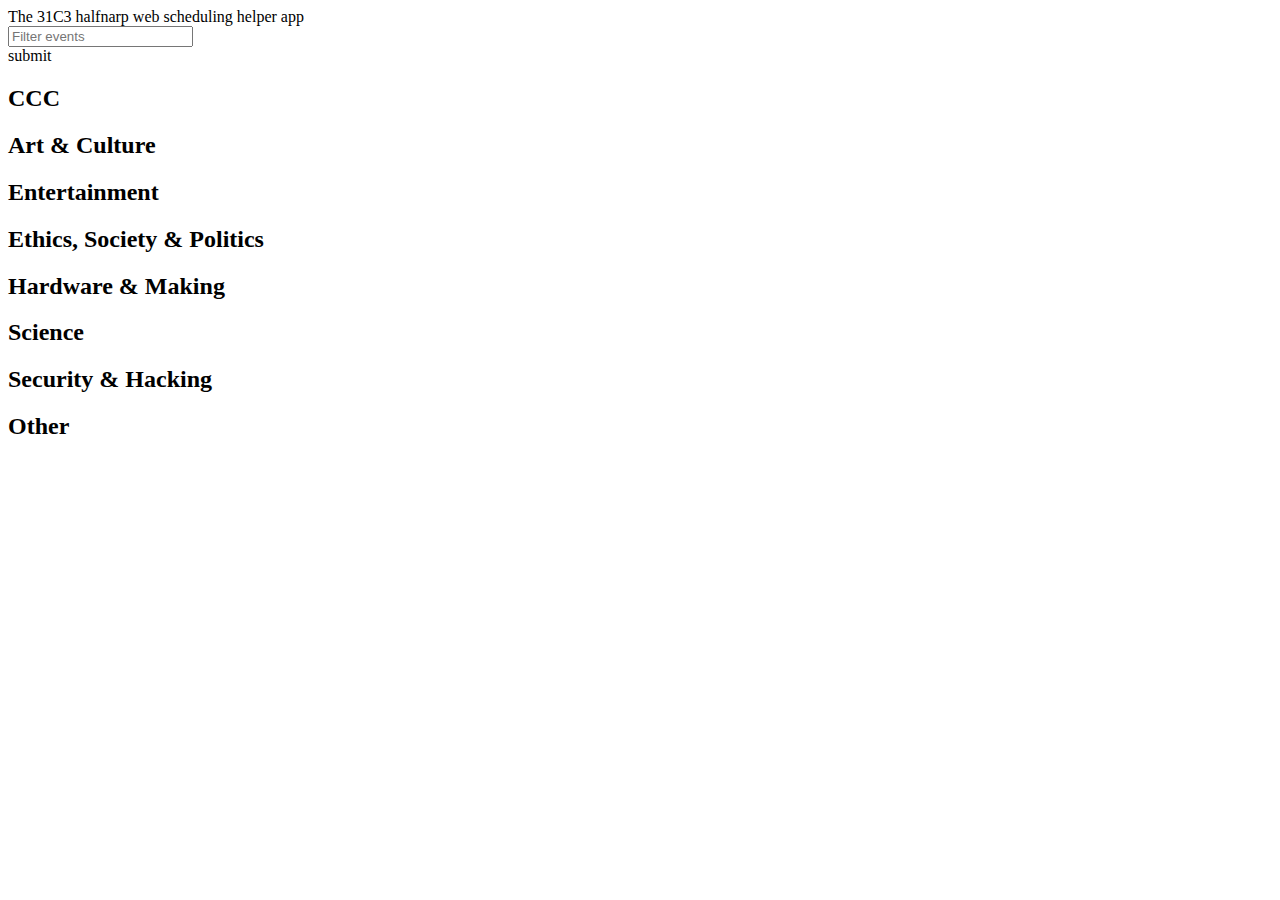
==== frontend/index.html @ 44e031f3 "Add info box to report success." ====
<!doctype html>
<html lang="en">
<head>
  <meta charset="utf-8">
  <title>halfnarp web scheduling helper app</title>
  <link rel="stylesheet" href="style.css">
  <script src="jquery-1.11.1.min.js"></script>
  <script src="halfnarp.js"></script>
  <script>
  $( document ).ready(function() { do_the_halfnarp(); });
  </script>
</head>
<body>
<div style="display:none">
  <div class="event" id="template">
    <div class="title"></div>
    <div class="speakers"></div>
    <div class="abstract"></div>
  </div>
</div>

<div class="headline">The 31C3 halfnarp web scheduling helper app</div>
<input id="filter" type="text" placeholder="Filter events"/>
<div title="store your choices locally and – if possible – send them to the server" class="submit">submit</div>
<div class="info"></div>
<div class="track" id="275"><h2>CCC</h2></div>
<div class="track" id="264"><h2>Art &amp; Culture</h2></div>
<div class="track" id="276"><h2>Entertainment</h2></div>
<div class="track" id="265"><h2>Ethics, Society &amp; Politics</h2></div>
<div class="track" id="266"><h2>Hardware &amp; Making</h2></div>
<div class="track" id="268"><h2>Science</h2></div>
<div class="track" id="267"><h2>Security &amp; Hacking</div>
<div class="track" id="277"><h2>Other</h2></div>

</body>
</html>
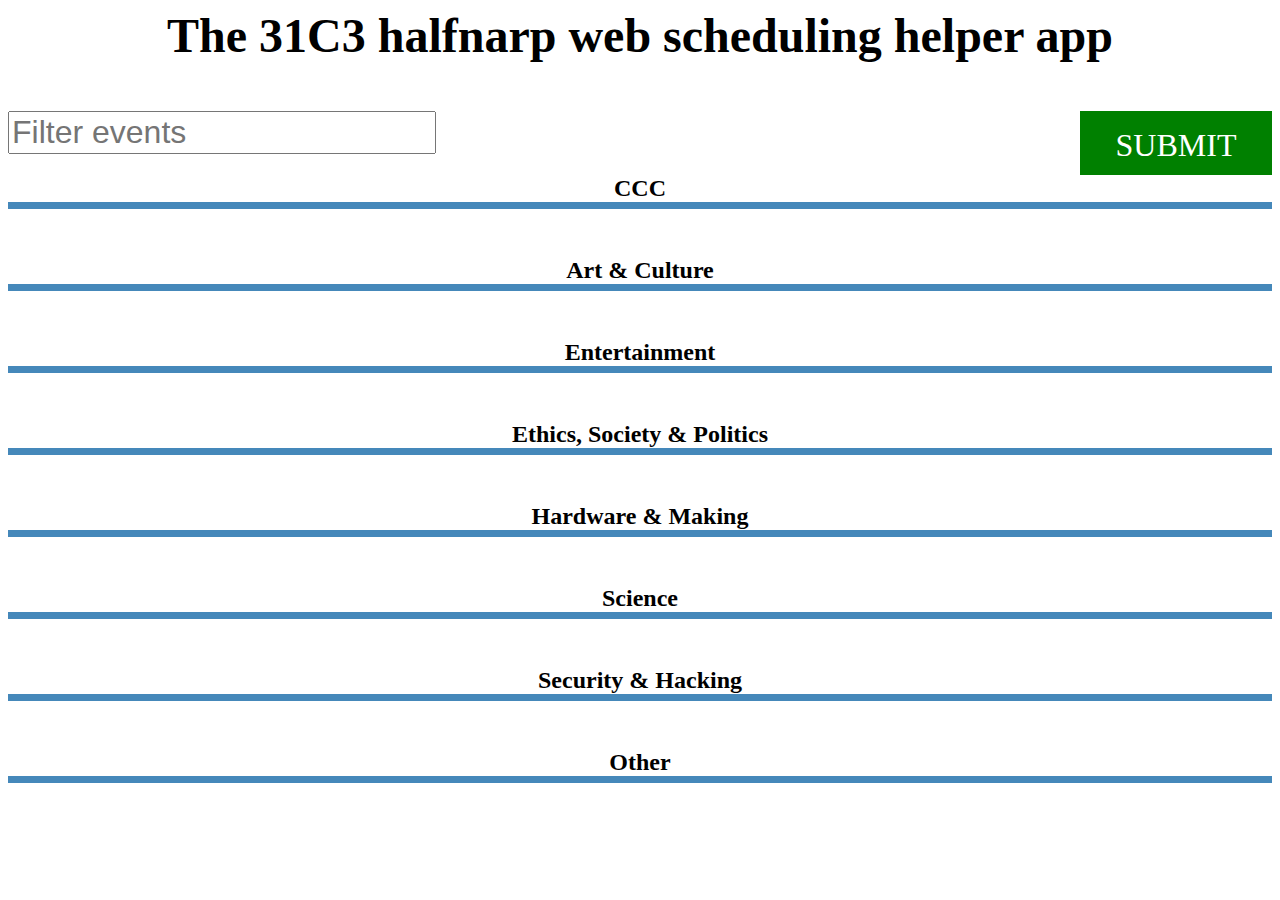
==== commit e9a17ee4: "Add info box logic to report success/failure of ajax requests" ====
--- a/frontend/index.html
+++ b/frontend/index.html
@@ -22,7 +22,7 @@
 <div class="headline">The 31C3 halfnarp web scheduling helper app</div>
 <input id="filter" type="text" placeholder="Filter events"/>
 <div title="store your choices locally and – if possible – send them to the server" class="submit">submit</div>
-<div class="info"></div>
+<div class="info hidden"><span></span></div>
 <div class="track" id="275"><h2>CCC</h2></div>
 <div class="track" id="264"><h2>Art &amp; Culture</h2></div>
 <div class="track" id="276"><h2>Entertainment</h2></div>
--- a/frontend/style.css
+++ b/frontend/style.css
@@ -0,0 +1,106 @@
+.headline {
+    font-size: 3em;
+    font-weight: bold;
+    text-align: center;
+
+    margin: 0 0 1em 0;
+    clear: both;
+}
+
+.submit {
+    font-size: 2em;
+    text-align: center;
+    text-transform: uppercase;
+
+    width: 6em;
+    height: 1em;
+    background: green; color: white;
+
+    padding: 0.5em 0 0.5em 0;
+    float: right;
+    cursor: pointer;
+}
+
+.info {
+    font-size: 2em;
+    text-align: center;
+
+    height: 1em;
+    background: lightblue;
+
+    margin-right: 2em;
+    padding: 0.5em;
+    float: right;
+}
+
+.submit:hover {
+    background: GreenYellow;
+}
+
+#filter {
+    font-size: 2em;
+
+    margin: 0 1em 0 0;
+    float: left;
+}
+
+.track h2 {
+    text-align: center;
+
+    border-bottom: 0.3em solid #4588ba;
+
+    margin: 2em 0 1em 0;
+    clear: both;
+}
+
+.event {
+    overflow: hidden;
+
+    width: 14em;
+    height: 14em;
+    background: #eee;
+
+    display: inline-block;
+    float: left;
+
+    margin: 0 0.8em 0.8em 0;
+    cursor: pointer;
+}
+
+.event:hover,
+.highlighted {
+    overflow: visible;
+    z-index: 1;
+
+    background: grey;
+    position: relative;
+}
+
+.selected {
+    background: red !important;
+}
+.selected:hover {
+    background: pink !important;
+}
+
+.title {
+    font-weight: bold;
+    font-size: 1.2em;
+    padding: 0.2em 0.2em 0 0.2em;
+}
+
+.speakers {
+    font-style: italic;
+    padding: 0 0.2em 0 0.4em;
+    margin-bottom: 0.2em;
+}
+
+.abstract {
+    background: inherit;
+
+    padding: 0 0.2em 0.2em 0.2em;
+}
+
+.hidden {
+    visibility: hidden;
+}
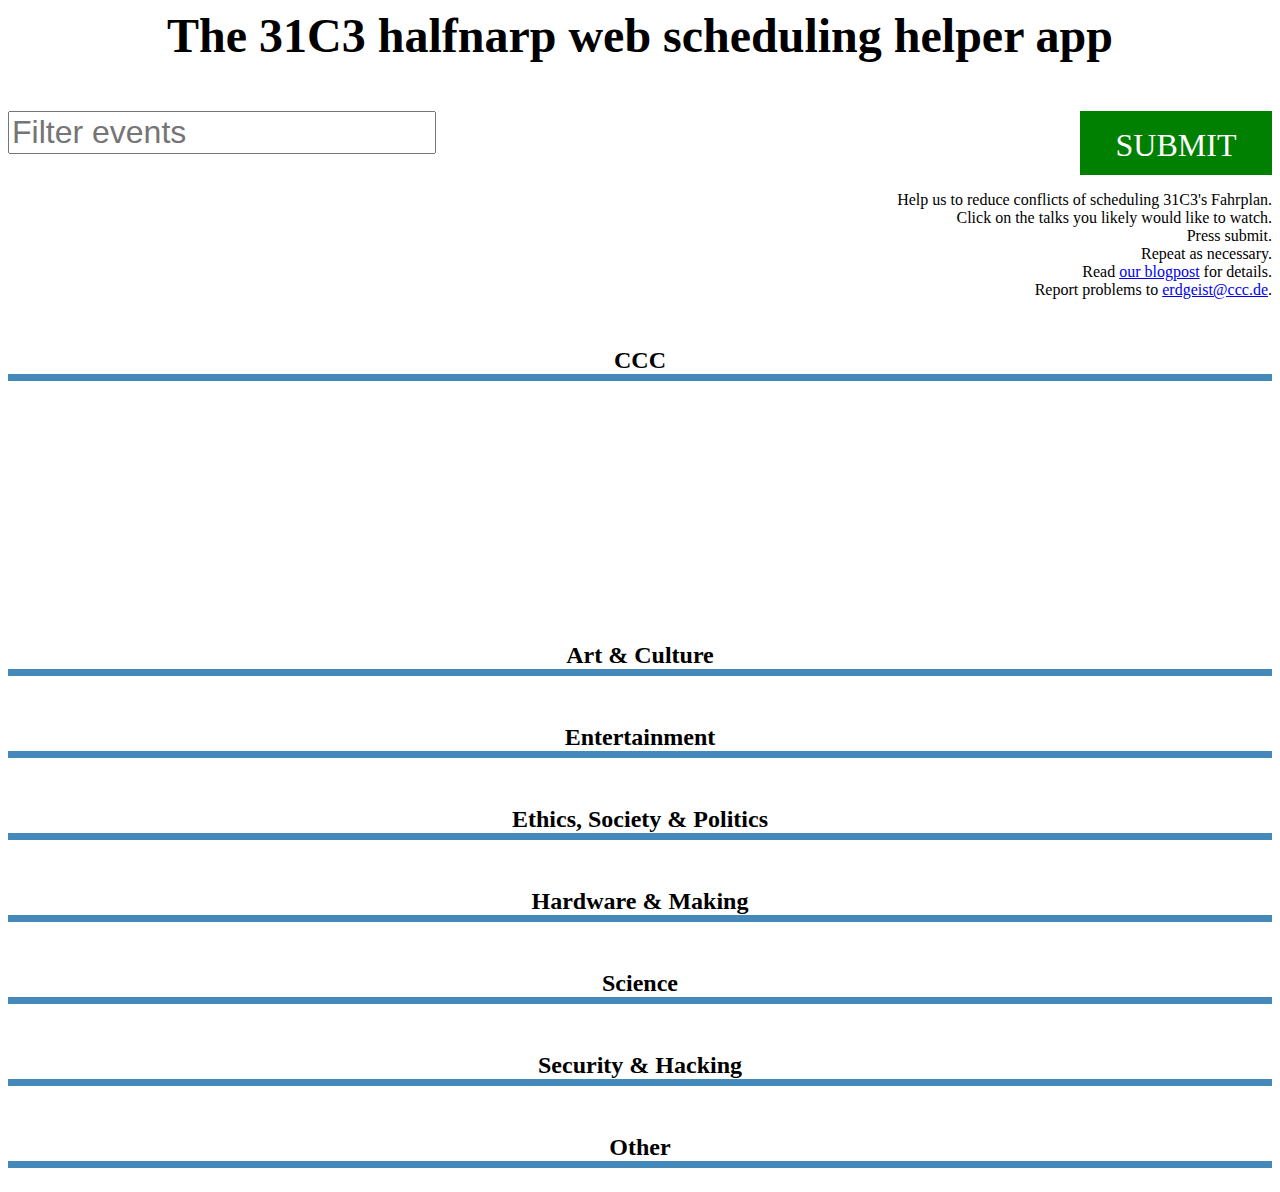
==== commit a0572155: "Export user's choices as qrcode on submit" ====
--- a/frontend/index.html
+++ b/frontend/index.html
@@ -5,6 +5,7 @@
   <title>halfnarp web scheduling helper app</title>
   <link rel="stylesheet" href="style.css">
   <script src="jquery-1.11.1.min.js"></script>
+  <script src="jquery.qrcode.min.js"></script>
   <script src="halfnarp.js"></script>
   <script>
   $( document ).ready(function() { do_the_halfnarp(); });
@@ -23,7 +24,8 @@
 <input id="filter" type="text" placeholder="Filter events"/>
 <div title="store your choices locally and – if possible – send them to the server" class="submit">submit</div>
 <div class="info hidden"><span></span></div>
-<div class="track" id="275"><h2>CCC</h2></div>
+<div class="explainer"><span><ul><li>Help us to reduce conflicts of scheduling 31C3's Fahrplan.</li><li>Click on the talks you likely would like to watch.</li><li>Press submit.</li><li>Repeat as necessary.</li><li>Read <a href="http://events.ccc.de/2014/11/25/lets-do-the-halfnarp/">our blogpost</a> for details.</li><li>Report problems to <a href="mailto:erdgeist@ccc.de">erdgeist@ccc.de</a>.</ul></span></div>
+<div class="track" id="275"><h2>CCC</h2><div id="qrcode"></div></div>
 <div class="track" id="264"><h2>Art &amp; Culture</h2></div>
 <div class="track" id="276"><h2>Entertainment</h2></div>
 <div class="track" id="265"><h2>Ethics, Society &amp; Politics</h2></div>
--- a/frontend/style.css
+++ b/frontend/style.css
@@ -42,6 +42,18 @@
 
     margin: 0 1em 0 0;
     float: left;
+}
+
+.explainer {
+    clear: both;
+    padding-top: 1em;
+    text-align: right;
+}
+
+.explainer ul {
+    list-style-type: none;
+    padding:0;
+    margin:0;
 }
 
 .track h2 {
@@ -104,3 +116,12 @@
 .hidden {
     visibility: hidden;
 }
+
+#qrcode {
+    display: inline-block;
+    float: right;
+
+    margin: 0 0.8em 0.8em 0;
+    width:  14em;
+    height: 14em;
+}
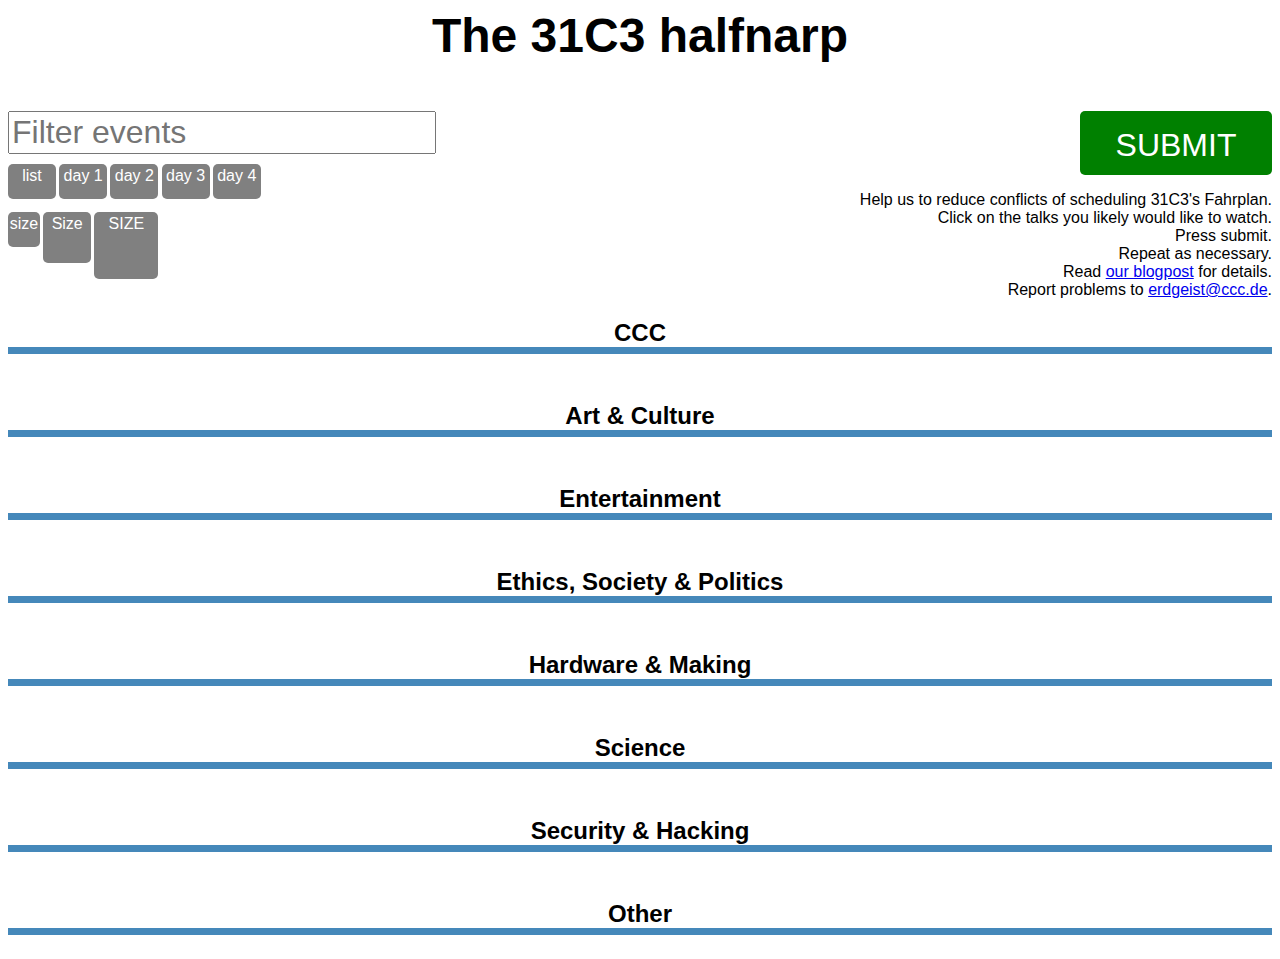
==== commit 16c608bf: "Implement calendar export and tidy up css" ====
--- a/frontend/index.html
+++ b/frontend/index.html
@@ -20,12 +20,26 @@
   </div>
 </div>
 
-<div class="headline">The 31C3 halfnarp web scheduling helper app</div>
-<input id="filter" type="text" placeholder="Filter events"/>
+<div class="headline">The 31C3 halfnarp</div>
+<div class="header">
+<div class="rightbox">
 <div title="store your choices locally and – if possible – send them to the server" class="submit">submit</div>
 <div class="info hidden"><span></span></div>
 <div class="explainer"><span><ul><li>Help us to reduce conflicts of scheduling 31C3's Fahrplan.</li><li>Click on the talks you likely would like to watch.</li><li>Press submit.</li><li>Repeat as necessary.</li><li>Read <a href="http://events.ccc.de/2014/11/25/lets-do-the-halfnarp/">our blogpost</a> for details.</li><li>Report problems to <a href="mailto:erdgeist@ccc.de">erdgeist@ccc.de</a>.</ul></span></div>
-<div class="track" id="275"><h2>CCC</h2><div id="qrcode"></div></div>
+</div>
+<div class="leftbox">
+<input id="filter" type="text" placeholder="Filter events"/>
+<div class="view-choser">
+<div class="views list">list</div><div class="views day1">day 1</div><div class="views day2">day 2</div><div class="views day3">day 3</div><div class="views day4">day 4</div>
+</div>
+<div class="allboxes">
+<div class="smallboxes boxer">size</div><div class="mediumboxes boxer">Size</div><div class="largeboxes boxer">SIZE</div>
+<a class="export-url-a" download="31C3.ics" type="text/calendar" href="#"><div class="export-url hidden">31C3.ics</div></a>
+</div>
+</div>
+</div>
+<div class="room-label room1 hidden">Saal 1</div><div class="room-label room2 hidden">Saal 2</div><div class="room-label roomg hidden">Saal G</div><div class="room-label room6 hidden">Saal 6</div>
+<div class="track" id="275"><h2>CCC</h2><div id="qrcode" class="hidden"></div></div>
 <div class="track" id="264"><h2>Art &amp; Culture</h2></div>
 <div class="track" id="276"><h2>Entertainment</h2></div>
 <div class="track" id="265"><h2>Ethics, Society &amp; Politics</h2></div>
--- a/frontend/style.css
+++ b/frontend/style.css
@@ -1,10 +1,26 @@
+body {
+    font-family: "HelveticaNeueLight", "HelveticaNeue-Light", "Helvetica Neue Light", "HelveticaNeue", "Helvetica Neue", 'TeXGyreHerosRegular', "Helvetica", "Tahoma", "Geneva", "Arial", sans-serif; font-weight:300; font-stretch:normal;
+}
+
+.header {
+    min-width: 640px;
+}
+
 .headline {
     font-size: 3em;
     font-weight: bold;
     text-align: center;
-
-    margin: 0 0 1em 0;
-    clear: both;
+    margin-bottom: 1em;
+}
+
+.rightbox {
+    float: right;
+    max-width: 50%;
+}
+
+.leftbox {
+    float: left;
+    max-width: 50%;
 }
 
 .submit {
@@ -17,6 +33,7 @@
     background: green; color: white;
 
     padding: 0.5em 0 0.5em 0;
+    border-radius: 5px;
     float: right;
     cursor: pointer;
 }
@@ -28,7 +45,7 @@
     height: 1em;
     background: lightblue;
 
-    margin-right: 2em;
+    margin-right: 0.2em;
     padding: 0.5em;
     float: right;
 }
@@ -39,14 +56,15 @@
 
 #filter {
     font-size: 2em;
-
-    margin: 0 1em 0 0;
-    float: left;
+    margin: 0 1em .3em 0;
+}
+
+.clear {
+    clear: both;
 }
 
 .explainer {
-    clear: both;
-    padding-top: 1em;
+    margin-top: 5em;
     text-align: right;
 }
 
@@ -54,6 +72,55 @@
     list-style-type: none;
     padding:0;
     margin:0;
+    height: 8em;
+    overflow: hidden;
+}
+
+.boxer {
+    font-size: 1em;
+    float: left;
+    width: 2em;
+    height: 2em;
+    background: grey;
+    color: white;
+    text-align: center;
+    margin-right: 0.2em;
+    padding: 0.2em 0 0 0;
+    cursor: pointer;
+    border-radius: 5px;
+}
+
+.allboxes {
+    clear: left;
+    margin-top: 3em;
+}
+
+.mediumboxes {
+    width: 3em;
+    height: 3em;
+}
+
+.largeboxes {
+    width: 4em;
+    height: 4em;
+}
+
+.views {
+    float: left;
+    background: grey;
+    margin-right: 0.2em;
+    padding: 0.2em 0 0 0;
+    text-align: center;
+    color: white;
+    width: 3em;
+    height: 2em;
+    cursor: pointer;
+    border-radius: 5px;
+}
+
+.views:hover,
+.boxer:hover {
+    background: #eee;
 }
 
 .track h2 {
@@ -68,36 +135,133 @@
 .event {
     overflow: hidden;
 
+    background: #eee;
+    border-radius: 5px;
+
+    margin: 0 0.8em 0.8em 0;
+    cursor: pointer;
+}
+
+.event-in-list {
+    display: inline-block;
+    float: left;
+}
+
+.event-in-list.small {
     width: 14em;
     height: 14em;
-    background: #eee;
-
-    display: inline-block;
-    float: left;
-
-    margin: 0 0.8em 0.8em 0;
-    cursor: pointer;
+}
+.event-in-list.medium {
+    width: 17em;
+    height: 17em;
+}
+.event-in-list.large {
+    width: 20em;
+    height: 20em;
+}
+
+.event-in-calendar,
+.room-label {
+    position: absolute;
+    width:    18.75%;
+}
+
+.room-label {
+    text-align: center;
+    font-size: 2em;
+    font-weight: bold;
+    top: 350px;
+}
+.day_1    {  }
+.day_2    {  }
+.day_3    {  }
+.day_4    {  }
+
+.event-in-calendar.room_325, .room1 { left:  5.00%; }
+.event-in-calendar.room_326, .room2 { left: 28.75%; }
+.event-in-calendar.room_327, .roomg { left: 52.50%; }
+.event-in-calendar.room_328, .room6 { left: 76.25%  }
+
+.event-in-calendar.duration_1800 { height:  95px; }
+.event-in-calendar.duration_3600 { height: 195px; }
+.event-in-calendar.duration_5400 { height: 290px; }
+.event-in-calendar.duration_7200 { height: 395px; }
+.event-in-calendar.duration_8100 { height: 445px; }
+
+.guide {
+    position: absolute;
+    z-index: -1;
+    font-weight: bold;
+}
+hr.guide {
+    left: 4%;
+    width: 95%;
+}
+
+.time_1100 { top:  400px;  }
+.time_1130 { top:  500px;  }
+.time_1200 { top:  600px;  }
+.time_1245 { top:  750px;  }
+.time_1300 { top:  800px;  }
+.time_1400 { top: 1000px;  }
+.time_1500 { top: 1200px;  }
+.time_1600 { top: 1400px;  }
+.time_1645 { top: 1550px;  }
+.time_1700 { top: 1600px;  }
+.time_1715 { top: 1650px;  }
+.time_1730 { top: 1700px;  }
+.time_1800 { top: 1800px;  }
+.time_1815 { top: 1850px;  }
+.time_1830 { top: 1900px;  }
+.time_1900 { top: 2000px;  }
+.time_2000 { top: 2200px;  }
+.time_2030 { top: 2300px;  }
+.time_2100 { top: 2400px;  }
+.time_2115 { top: 2450px;  }
+.time_2145 { top: 2550px;  }
+.time_2200 { top: 2600px;  }
+.time_2245 { top: 2750px;  }
+.time_2300 { top: 2800px;  }
+.time_2330 { top: 2900px;  }
+.time_0000 { top: 3000px;  }
+.time_0015 { top: 3050px;  }
+.time_0100 { top: 3200px;  }
+.time_0200 { top: 3400px;  }
+
+.event-in-list:hover {
+    position: relative;
+    top: auto !important;
 }
 
 .event:hover,
 .highlighted {
     overflow: visible;
     z-index: 1;
-
     background: grey;
-    position: relative;
 }
 
 .selected {
     background: red !important;
 }
+.selected.friend {
+    background: yellow !important;
+    color: black !important;
+}
 .selected:hover {
     background: pink !important;
 }
+.selected.friend:hover {
+    background: white !important;
+    color: black !important;
+}
+.friend {
+    background: green;
+    color: white;
+}
 
 .title {
     font-weight: bold;
-    font-size: 1.2em;
+    font-size: 1.1em;
     padding: 0.2em 0.2em 0 0.2em;
 }
 
@@ -114,7 +278,17 @@
 }
 
 .hidden {
-    visibility: hidden;
+    visibility: hidden !important;
+    display: none !important;
+}
+
+.export-url {
+    float: left;
+    padding: 0.2em 0 0 0;
+    text-align: center;
+    background: lightblue;
+    width: 6em;
+    height: 2em;
 }
 
 #qrcode {
@@ -125,3 +299,14 @@
     width:  14em;
     height: 14em;
 }
+
+.limit#qrcode canvas {
+    width: 4em;
+    height: 4em;
+}
+
+#qrcode:hover canvas,
+.selected#qrcode canvas {
+    width: 224px !important;
+    height: 224px !important;
+}
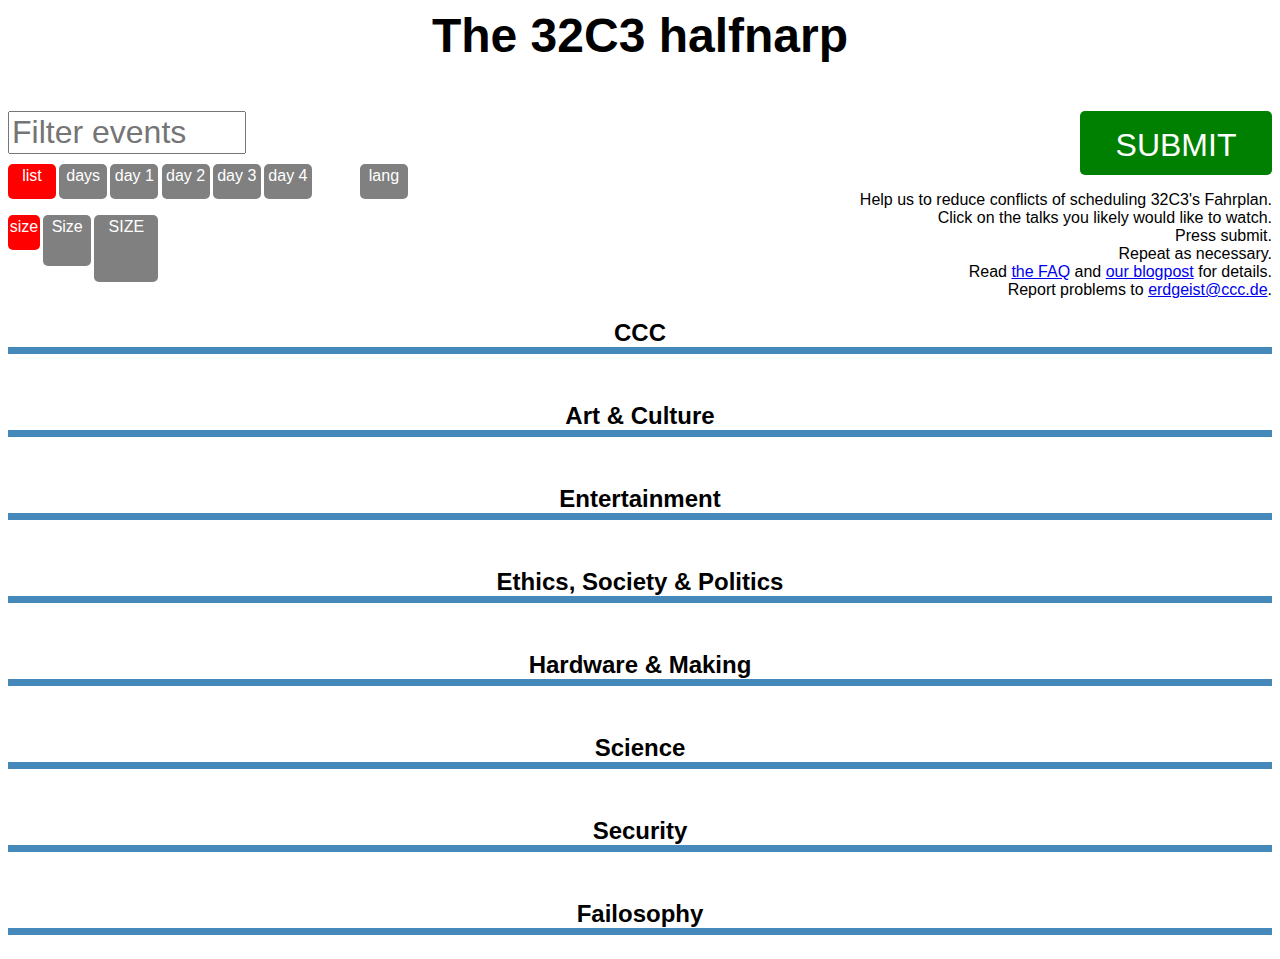
==== commit 3e365f38: "Merge with fullnarps new layout options" ====
--- a/frontend/index.html
+++ b/frontend/index.html
@@ -11,42 +11,60 @@
   $( document ).ready(function() { do_the_halfnarp(); });
   </script>
 </head>
-<body>
+<body class="size-small in-list halfnarp">
 <div style="display:none">
-  <div class="event" id="template">
+  <div id="template">
     <div class="title"></div>
     <div class="speakers"></div>
     <div class="abstract"></div>
   </div>
 </div>
 
-<div class="headline">The 31C3 halfnarp</div>
+<div class="headline">The 32C3 halfnarp</div>
 <div class="header">
 <div class="rightbox">
 <div title="store your choices locally and – if possible – send them to the server" class="submit">submit</div>
 <div class="info hidden"><span></span></div>
-<div class="explainer"><span><ul><li>Help us to reduce conflicts of scheduling 31C3's Fahrplan.</li><li>Click on the talks you likely would like to watch.</li><li>Press submit.</li><li>Repeat as necessary.</li><li>Read <a href="http://events.ccc.de/2014/11/25/lets-do-the-halfnarp/">our blogpost</a> for details.</li><li>Report problems to <a href="mailto:erdgeist@ccc.de">erdgeist@ccc.de</a>.</ul></span></div>
+<div class="explainer"><span><ul><li>Help us to reduce conflicts of scheduling 32C3's Fahrplan.</li><li>Click on the talks you likely would like to watch.</li><li>Press submit.</li><li>Repeat as necessary.</li><li>Read <a href="faq.html">the FAQ</a> and <a href="http://events.ccc.de/2014/11/25/lets-do-the-halfnarp/">our blogpost</a> for details.</li><li>Report problems to <a href="mailto:erdgeist@ccc.de">erdgeist@ccc.de</a>.</ul></span></div>
 </div>
 <div class="leftbox">
 <input id="filter" type="text" placeholder="Filter events"/>
 <div class="view-choser">
-<div class="views list">list</div><div class="views day1">day 1</div><div class="views day2">day 2</div><div class="views day3">day 3</div><div class="views day4">day 4</div>
-</div>
+<div class="views vlist" title="Display all events sorted by track (Hotkey: L)">list</div>
+<div class="views vdays" title="Display all events in a 4-day-view (Hotkey: 0)">days</div>
+<div class="views vday1" title="Display all events on Day 1 (Hotkey: 1)">day 1</div>
+<div class="views vday2" title="Display all events on Day 2 (Hotkey: 2)">day 2</div>
+<div class="views vday3" title="Display all events on Day 3 (Hotkey: 3)">day 3</div>
+<div class="views vday4" title="Display all events on Day 4 (Hotkey: 4)">day 4</div>
+
+<div class="views vlang" title="Color event by language (Hotkey: I)">lang</div>
+
 <div class="allboxes">
-<div class="smallboxes boxer">size</div><div class="mediumboxes boxer">Size</div><div class="largeboxes boxer">SIZE</div>
-<a class="export-url-a" download="31C3.ics" type="text/calendar" href="#"><div class="export-url hidden">31C3.ics</div></a>
+<div class="vsmallboxes boxer">size</div><div class="vmediumboxes boxer">Size</div><div class="vlargeboxes boxer">SIZE</div>
+<a class="export-url-a" download="32C3.ics" type="text/calendar" href="#"><div class="export-url hidden">32C3.ics</div></a>
 </div>
 </div>
 </div>
-<div class="room-label room1 hidden">Saal 1</div><div class="room-label room2 hidden">Saal 2</div><div class="room-label roomg hidden">Saal G</div><div class="room-label room6 hidden">Saal 6</div>
-<div class="track" id="275"><h2>CCC</h2><div id="qrcode" class="hidden"></div></div>
-<div class="track" id="264"><h2>Art &amp; Culture</h2></div>
-<div class="track" id="276"><h2>Entertainment</h2></div>
-<div class="track" id="265"><h2>Ethics, Society &amp; Politics</h2></div>
-<div class="track" id="266"><h2>Hardware &amp; Making</h2></div>
-<div class="track" id="268"><h2>Science</h2></div>
-<div class="track" id="267"><h2>Security &amp; Hacking</div>
-<div class="track" id="277"><h2>Other</h2></div>
+<div class="day_1 room-label room1">Saal 1</div><div class="day_1 room-label room2">Saal 2</div><div class="day_1 room-label roomg">Saal G</div><div class="day_1 room-label room6">Saal 6</div>
+<div class="day_2 room-label room1 ">Saal 1</div><div class="day_2 room-label room2 ">Saal 2</div><div class="day_2 room-label roomg ">Saal G</div><div class="day_2 room-label room6 ">Saal 6</div>
+<div class="day_3 room-label room1 ">Saal 1</div><div class="day_3 room-label room2 ">Saal 2</div><div class="day_3 room-label roomg ">Saal G</div><div class="day_3 room-label room6 ">Saal 6</div>
+<div class="day_4 room-label room1 ">Saal 1</div><div class="day_4 room-label room2 ">Saal 2</div><div class="day_4 room-label roomg ">Saal G</div><div class="day_4 room-label room6 ">Saal 6</div>
+
+<div class=" time_1500 duration_3600 guide pause "></div>
+<div class=" time_1930 duration_3600 guide pause "></div>
+<div class=" time_2030 duration_inf guide ende room1 day_4 "></div>
+
+<div class="wholeday room1 day_1 guide"></div>
+<div class="wholeday room1 day_3 guide"></div>
+
+<div class="track" id="300"><h2>CCC</h2><div id="qrcode" class="hidden"></div></div>
+<div class="track" id="291"><h2>Art &amp; Culture</h2></div>
+<div class="track" id="301"><h2>Entertainment</h2></div>
+<div class="track" id="294"><h2>Ethics, Society &amp; Politics</h2></div>
+<div class="track" id="295"><h2>Hardware &amp; Making</h2></div>
+<div class="track" id="297"><h2>Science</h2></div>
+<div class="track" id="298"><h2>Security</div>
+<div class="track" id="299"><h2>Failosophy</h2></div>
 
 </body>
 </html>
--- a/frontend/style.css
+++ b/frontend/style.css
@@ -20,7 +20,7 @@
 
 .leftbox {
     float: left;
-    max-width: 50%;
+    max-width: 100%;
 }
 
 .submit {
@@ -46,6 +46,7 @@
     background: lightblue;
 
     margin-right: 0.2em;
+    border-radius: 5px;
     padding: 0.5em;
     float: right;
 }
@@ -56,6 +57,7 @@
 
 #filter {
     font-size: 2em;
+    width: 50%;
     margin: 0 1em .3em 0;
 }
 
@@ -85,6 +87,7 @@
     color: white;
     text-align: center;
     margin-right: 0.2em;
+    margin-top: 1em;
     padding: 0.2em 0 0 0;
     cursor: pointer;
     border-radius: 5px;
@@ -92,15 +95,14 @@
 
 .allboxes {
     clear: left;
-    margin-top: 3em;
-}
-
-.mediumboxes {
+}
+
+.vmediumboxes {
     width: 3em;
     height: 3em;
 }
 
-.largeboxes {
+.vlargeboxes {
     width: 4em;
     height: 4em;
 }
@@ -132,6 +134,7 @@
     clear: both;
 }
 
+/* Our main event box */
 .event {
     overflow: hidden;
 
@@ -142,95 +145,16 @@
     cursor: pointer;
 }
 
-.event-in-list {
+.event .speakers,
+.event .abstract {
+    font-size: 0.8em;
+}
+
+/* If tagged as in-list, display and stack them to the left */
+.in-list .event {
     display: inline-block;
+    visibility: visible;
     float: left;
-}
-
-.event-in-list.small {
-    width: 14em;
-    height: 14em;
-}
-.event-in-list.medium {
-    width: 17em;
-    height: 17em;
-}
-.event-in-list.large {
-    width: 20em;
-    height: 20em;
-}
-
-.event-in-calendar,
-.room-label {
-    position: absolute;
-    width:    18.75%;
-}
-
-.room-label {
-    text-align: center;
-    font-size: 2em;
-    font-weight: bold;
-    top: 350px;
-}
-.day_1    {  }
-.day_2    {  }
-.day_3    {  }
-.day_4    {  }
-
-.event-in-calendar.room_325, .room1 { left:  5.00%; }
-.event-in-calendar.room_326, .room2 { left: 28.75%; }
-.event-in-calendar.room_327, .roomg { left: 52.50%; }
-.event-in-calendar.room_328, .room6 { left: 76.25%  }
-
-.event-in-calendar.duration_1800 { height:  95px; }
-.event-in-calendar.duration_3600 { height: 195px; }
-.event-in-calendar.duration_5400 { height: 290px; }
-.event-in-calendar.duration_7200 { height: 395px; }
-.event-in-calendar.duration_8100 { height: 445px; }
-
-.guide {
-    position: absolute;
-    z-index: -1;
-    font-weight: bold;
-}
-hr.guide {
-    left: 4%;
-    width: 95%;
-}
-
-.time_1100 { top:  400px;  }
-.time_1130 { top:  500px;  }
-.time_1200 { top:  600px;  }
-.time_1245 { top:  750px;  }
-.time_1300 { top:  800px;  }
-.time_1400 { top: 1000px;  }
-.time_1500 { top: 1200px;  }
-.time_1600 { top: 1400px;  }
-.time_1645 { top: 1550px;  }
-.time_1700 { top: 1600px;  }
-.time_1715 { top: 1650px;  }
-.time_1730 { top: 1700px;  }
-.time_1800 { top: 1800px;  }
-.time_1815 { top: 1850px;  }
-.time_1830 { top: 1900px;  }
-.time_1900 { top: 2000px;  }
-.time_2000 { top: 2200px;  }
-.time_2030 { top: 2300px;  }
-.time_2100 { top: 2400px;  }
-.time_2115 { top: 2450px;  }
-.time_2145 { top: 2550px;  }
-.time_2200 { top: 2600px;  }
-.time_2245 { top: 2750px;  }
-.time_2300 { top: 2800px;  }
-.time_2330 { top: 2900px;  }
-.time_0000 { top: 3000px;  }
-.time_0015 { top: 3050px;  }
-.time_0100 { top: 3200px;  }
-.time_0200 { top: 3400px;  }
-
-.event-in-list:hover {
-    position: relative;
-    top: auto !important;
 }
 
 .event:hover,
@@ -240,22 +164,142 @@
     background: grey;
 }
 
-.selected {
+.in-list .event:hover {
+    position: relative;
+    top: auto !important;
+}
+
+.event.selected {
     background: red !important;
 }
-.selected.friend {
-    background: yellow !important;
-    color: black !important;
-}
-.selected:hover {
-    background: pink !important;
-}
-.selected.friend:hover {
-    background: white !important;
-    color: black !important;
-}
-.friend {
-    background: green;
+
+/* Events in calendar view are very narrow */
+.in-calendar .event,
+.in-calendar .room-label,
+.in-calendar .grid {
+    position: absolute;
+    width:    18.75%;
+}
+
+.in-calendar .room-label {
+    font-size: 2em;
+}
+
+.in-calendar.alldays .event,
+.in-calendar.alldays .room-label {
+    width:    5.8%;
+}
+
+.in-calendar.alldays .room-label {
+    font-size: 1em;
+}
+
+.in-calendar.alldays .grid {
+    width: 5%;
+}
+
+/* Events in calendar view are only visible if the have a date */
+.in-calendar.alldays .event.day_1, .in-calendar.onlyday1 .event.day_1,
+.in-calendar.alldays .event.day_2, .in-calendar.onlyday2 .event.day_2,
+.in-calendar.alldays .event.day_3, .in-calendar.onlyday3 .event.day_3,
+.in-calendar.alldays .event.day_4, .in-calendar.onlyday4 .event.day_4 {
+    display: block;
+    visibility: visible;
+}
+
+/* span a grid */
+.grid {
+    position: absolute;
+    text-align: center;
+    z-index: -1;
+    opacity: 0.25;
+}
+
+.grid.possible {
+    background: blue;
+}
+
+.wholeday {
+    position: absolute;
+    top: 350px;
+    width: 25%;
+    background-color: cyan;
+    opacity: 0.1;
+    z-position: -3;
+}
+
+.grid.over {
+    background-color: lime;
+}
+
+.room-label {
+    text-align: center;
+    font-size: 2em;
+    font-weight: bold;
+    top: 350px;
+}
+
+.views.vday4,.views.vlang {
+    margin-right: 3em;
+}
+
+.guide {
+    position: absolute;
+    z-index: -1;
+    font-weight: bold;
+}
+
+hr.guide {
+    left: 4%;
+    width: 95%;
+}
+
+.ende, .pause {
+    background-color: pink;
+    left: 0;
+    right: 0;
+    z-position: -1;
+}
+
+/* togglable view selectors */
+.absolute             .vhalf        { background: red; }
+.still-left           .vleft        { background: red; }
+.languages            .vlang        { background: red; }
+.in-list              .vlist        { background: red; }
+.size-large           .vlargeboxes  { background: red; }
+.size-medium          .vmediumboxes { background: red; }
+.size-small           .vsmallboxes  { background: red; }
+.in-calendar.alldays  .vdays        { background: red; }
+.in-calendar.onlyday1 .vday1        { background: red; }
+.in-calendar.onlyday2 .vday2        { background: red; }
+.in-calendar.onlyday3 .vday3        { background: red; }
+.in-calendar.onlyday4 .vday4        { background: red; }
+
+/* Rule for when stuff is hidden */
+.in-list .guide,
+.in-list .grid,
+.in-list .room-label,
+.in-calendar .track h2,
+.in-calendar .event:not(.day_1):not(.day_2):not(.day_3):not(.day_4),
+.in-list.still-left .day_1,
+.in-list.still-left .day_2,
+.in-list.still-left .day_3,
+.in-list.still-left .day_4,
+.onlyday1 .day_2, .onlyday1 .day_3, .onlyday1 .day_4,
+.onlyday2 .day_1, .onlyday2 .day_3, .onlyday2 .day_4,
+.onlyday3 .day_1, .onlyday3 .day_2, .onlyday3 .day_4,
+.onlyday4 .day_1, .onlyday4 .day_2, .onlyday4 .day_3,
+.onlyday1 .wholeday, .onlyday2 .wholeday, .onlyday3 .wholeday, .onlyday4 .wholeday {
+   visibility: hidden !important;
+   display: none !important;
+}
+
+/* Events in list that have a date set, will be marked */
+.in-list .event.day_1,
+.in-list .event.day_2,
+.in-list .event.day_3,
+.in-list .event.day_4 {
+    background-color: green;
     color: white;
 }
 
@@ -272,41 +316,356 @@
 }
 
 .abstract {
+    padding: 0 0.2em 0.2em 0.2em;
+    border-radius: 5px;
+}
+
+.event:hover .abstract,
+.event.highlighted .abstract
+.event:hover .speakers,
+.event.highlighted .speakers {
     background: inherit;
-
-    padding: 0 0.2em 0.2em 0.2em;
-}
+}
+
+.selected:hover,
+.friend:hover {
+    background: pink !important;
+    color: black;
+}
+
+/* Halfnarp results */
+.event .absval {
+    display: none;
+}
+.absolute .event .absval {
+    visibility: visible !important;
+    display: block !important;
+    text-align: center;
+    font-size: 2em;
+    color: white;
+    background: transparent;
+    top: 0;
+    width: 100%;
+    font-weight: bold;
+}
+
+.languages .lang_de { background: magenta !important; }
+.languages .lang_en { background: blue    !important; }
+
+.in-calendar .class_2000.room6, .in-calendar .class_1000.room6, .in-calendar .class_500.room6,
+.in-calendar .class_2000.roomg, .in-calendar .class_1000.roomg,
+.in-calendar .class_2000.room2 {
+    background-image:
+        repeating-linear-gradient(
+          45deg,
+          #eee,
+          #eee 20px,
+          #ddd 20px,
+          #ddd 40px /* determines size */
+        );
+}
+
+/* Events in calendar where speakers are unavailable, will be marked */
+.in-calendar .unavailable {
+    background-image:
+        repeating-linear-gradient(
+          45deg,
+          black,
+          black 20px,
+          red 20px,
+          red 40px /* determines size */
+        ) !important;
+    color: white;
+}
+
+
+/* FAQ */
+dt {
+    font-weight: bold;
+}
+
+dl {
+    width: 45em;
+    margin: auto;
+}
+
+/* to quickly hide elements */
 
 .hidden {
     visibility: hidden !important;
     display: none !important;
 }
 
-.export-url {
-    float: left;
-    padding: 0.2em 0 0 0;
-    text-align: center;
-    background: lightblue;
-    width: 6em;
-    height: 2em;
-}
-
-#qrcode {
-    display: inline-block;
-    float: right;
-
-    margin: 0 0.8em 0.8em 0;
-    width:  14em;
-    height: 14em;
-}
-
-.limit#qrcode canvas {
-    width: 4em;
-    height: 4em;
-}
-
-#qrcode:hover canvas,
-.selected#qrcode canvas {
-    width: 224px !important;
-    height: 224px !important;
-}
+*[draggable=true] {
+  cursor: move;
+}
+
+/* Boring lists */
+
+.absolute .class_2000 { background: #101010 !important; color: white !important; }
+.absolute .class_1000 { background: #404040 !important; color: white !important; }
+.absolute .class_500  { background: #707070 !important; color: white !important; }
+.absolute .class_200  { background: #a0a0a0 !important; }
+.absolute .class_100  { background: #c0c0c0 !important; }
+
+/* for large view */
+.size-large .time_1100 { top:  400px; }
+.size-large .time_1115 { top:  450px; }
+.size-large .time_1130 { top:  500px; }
+.size-large .time_1145 { top:  550px; }
+.size-large .time_1200 { top:  600px; }
+.size-large .time_1215 { top:  650px; }
+.size-large .time_1230 { top:  700px; }
+.size-large .time_1245 { top:  750px; }
+.size-large .time_1300 { top:  800px; }
+.size-large .time_1315 { top:  850px; }
+.size-large .time_1330 { top:  900px; }
+.size-large .time_1345 { top:  950px; }
+.size-large .time_1400 { top: 1000px; }
+.size-large .time_1415 { top: 1050px; }
+.size-large .time_1430 { top: 1100px; }
+.size-large .time_1445 { top: 1150px; }
+.size-large .time_1500 { top: 1200px; }
+.size-large .time_1515 { top: 1250px; }
+.size-large .time_1530 { top: 1300px; }
+.size-large .time_1545 { top: 1350px; }
+.size-large .time_1600 { top: 1400px; }
+.size-large .time_1615 { top: 1450px; }
+.size-large .time_1630 { top: 1500px; }
+.size-large .time_1645 { top: 1550px; }
+.size-large .time_1700 { top: 1600px; }
+.size-large .time_1715 { top: 1650px; }
+.size-large .time_1730 { top: 1700px; }
+.size-large .time_1745 { top: 1750px; }
+.size-large .time_1800 { top: 1800px; }
+.size-large .time_1815 { top: 1850px; }
+.size-large .time_1830 { top: 1900px; }
+.size-large .time_1845 { top: 1950px; }
+.size-large .time_1900 { top: 2000px; }
+.size-large .time_1915 { top: 2050px; }
+.size-large .time_1930 { top: 2100px; }
+.size-large .time_1945 { top: 2150px; }
+.size-large .time_2000 { top: 2200px; }
+.size-large .time_2015 { top: 2250px; }
+.size-large .time_2030 { top: 2300px; }
+.size-large .time_2045 { top: 2350px; }
+.size-large .time_2100 { top: 2400px; }
+.size-large .time_2115 { top: 2450px; }
+.size-large .time_2130 { top: 2500px; }
+.size-large .time_2145 { top: 2550px; }
+.size-large .time_2200 { top: 2600px; }
+.size-large .time_2215 { top: 2650px; }
+.size-large .time_2230 { top: 2700px; }
+.size-large .time_2245 { top: 2750px; }
+.size-large .time_2300 { top: 2800px; }
+.size-large .time_2315 { top: 2850px; }
+.size-large .time_2330 { top: 2900px; }
+.size-large .time_2345 { top: 2950px; }
+.size-large .time_0000 { top: 3000px; }
+.size-large .time_0015 { top: 3050px; }
+.size-large .time_0030 { top: 3100px; }
+.size-large .time_0045 { top: 3150px; }
+.size-large .time_0100 { top: 3200px; }
+.size-large .time_0115 { top: 3250px; }
+.size-large .time_0130 { top: 3300px; }
+.size-large .time_0145 { top: 3350px; }
+.size-large .time_0200 { top: 3400px; }
+
+/* for medium view */
+.size-medium .time_1100 { top:  400px; }
+.size-medium .time_1115 { top:  430px; }
+.size-medium .time_1130 { top:  460px; }
+.size-medium .time_1145 { top:  490px; }
+.size-medium .time_1200 { top:  520px; }
+.size-medium .time_1215 { top:  550px; }
+.size-medium .time_1230 { top:  580px; }
+.size-medium .time_1245 { top:  610px; }
+.size-medium .time_1300 { top:  640px; }
+.size-medium .time_1315 { top:  670px; }
+.size-medium .time_1330 { top:  700px; }
+.size-medium .time_1345 { top:  730px; }
+.size-medium .time_1400 { top:  760px; }
+.size-medium .time_1415 { top:  790px; }
+.size-medium .time_1430 { top:  820px; }
+.size-medium .time_1445 { top:  850px; }
+.size-medium .time_1500 { top:  880px; }
+.size-medium .time_1515 { top:  910px; }
+.size-medium .time_1530 { top:  940px; }
+.size-medium .time_1545 { top:  970px; }
+.size-medium .time_1600 { top: 1000px; }
+.size-medium .time_1615 { top: 1030px; }
+.size-medium .time_1630 { top: 1060px; }
+.size-medium .time_1645 { top: 1090px; }
+.size-medium .time_1700 { top: 1120px; }
+.size-medium .time_1715 { top: 1150px; }
+.size-medium .time_1730 { top: 1180px; }
+.size-medium .time_1745 { top: 1210px; }
+.size-medium .time_1800 { top: 1240px; }
+.size-medium .time_1815 { top: 1270px; }
+.size-medium .time_1830 { top: 1300px; }
+.size-medium .time_1845 { top: 1330px; }
+.size-medium .time_1900 { top: 1360px; }
+.size-medium .time_1915 { top: 1390px; }
+.size-medium .time_1930 { top: 1420px; }
+.size-medium .time_1945 { top: 1450px; }
+.size-medium .time_2000 { top: 1480px; }
+.size-medium .time_2015 { top: 1510px; }
+.size-medium .time_2030 { top: 1540px; }
+.size-medium .time_2045 { top: 1570px; }
+.size-medium .time_2100 { top: 1600px; }
+.size-medium .time_2115 { top: 1630px; }
+.size-medium .time_2130 { top: 1660px; }
+.size-medium .time_2145 { top: 1690px; }
+.size-medium .time_2200 { top: 1720px; }
+.size-medium .time_2215 { top: 1750px; }
+.size-medium .time_2230 { top: 1780px; }
+.size-medium .time_2245 { top: 1810px; }
+.size-medium .time_2300 { top: 1840px; }
+.size-medium .time_2315 { top: 1870px; }
+.size-medium .time_2330 { top: 1910px; }
+.size-medium .time_2345 { top: 1940px; }
+.size-medium .time_0000 { top: 1970px; }
+.size-medium .time_0015 { top: 2000px; }
+.size-medium .time_0030 { top: 2030px; }
+.size-medium .time_0045 { top: 2060px; }
+.size-medium .time_0100 { top: 2090px; }
+.size-medium .time_0115 { top: 2120px; }
+.size-medium .time_0130 { top: 2150px; }
+.size-medium .time_0145 { top: 2180px; }
+.size-medium .time_0200 { top: 2210px; }
+
+/* For small view */
+.size-small .time_1100 { top:  400px; }
+.size-small .time_1115 { top:  420px; }
+.size-small .time_1130 { top:  440px; }
+.size-small .time_1145 { top:  460px; }
+.size-small .time_1200 { top:  480px; }
+.size-small .time_1215 { top:  500px; }
+.size-small .time_1230 { top:  520px; }
+.size-small .time_1245 { top:  540px; }
+.size-small .time_1300 { top:  560px; }
+.size-small .time_1315 { top:  580px; }
+.size-small .time_1330 { top:  600px; }
+.size-small .time_1345 { top:  620px; }
+.size-small .time_1400 { top:  640px; }
+.size-small .time_1415 { top:  660px; }
+.size-small .time_1430 { top:  680px; }
+.size-small .time_1445 { top:  700px; }
+.size-small .time_1500 { top:  720px; }
+.size-small .time_1515 { top:  740px; }
+.size-small .time_1530 { top:  760px; }
+.size-small .time_1545 { top:  780px; }
+.size-small .time_1600 { top:  800px; }
+.size-small .time_1615 { top:  820px; }
+.size-small .time_1630 { top:  840px; }
+.size-small .time_1645 { top:  860px; }
+.size-small .time_1700 { top:  880px; }
+.size-small .time_1715 { top:  900px; }
+.size-small .time_1730 { top:  920px; }
+.size-small .time_1745 { top:  940px; }
+.size-small .time_1800 { top:  960px; }
+.size-small .time_1815 { top:  980px; }
+.size-small .time_1830 { top: 1000px; }
+.size-small .time_1845 { top: 1020px; }
+.size-small .time_1900 { top: 1040px; }
+.size-small .time_1915 { top: 1060px; }
+.size-small .time_1930 { top: 1080px; }
+.size-small .time_1945 { top: 1100px; }
+.size-small .time_2000 { top: 1120px; }
+.size-small .time_2015 { top: 1140px; }
+.size-small .time_2030 { top: 1160px; }
+.size-small .time_2045 { top: 1180px; }
+.size-small .time_2100 { top: 1200px; }
+.size-small .time_2115 { top: 1220px; }
+.size-small .time_2130 { top: 1240px; }
+.size-small .time_2145 { top: 1260px; }
+.size-small .time_2200 { top: 1280px; }
+.size-small .time_2215 { top: 1300px; }
+.size-small .time_2230 { top: 1320px; }
+.size-small .time_2245 { top: 1340px; }
+.size-small .time_2300 { top: 1360px; }
+.size-small .time_2315 { top: 1380px; }
+.size-small .time_2330 { top: 1400px; }
+.size-small .time_2345 { top: 1420px; }
+.size-small .time_0000 { top: 1440px; }
+.size-small .time_0015 { top: 1460px; }
+.size-small .time_0030 { top: 1480px; }
+.size-small .time_0045 { top: 1500px; }
+.size-small .time_0100 { top: 1520px; }
+.size-small .time_0115 { top: 1540px; }
+.size-small .time_0130 { top: 1560px; }
+.size-small .time_0145 { top: 1580px; }
+.size-small .time_0200 { top: 1600px; }
+
+.size-large .grid           { height: 50px; font-size: 1em; }
+.size-large .duration_900   { height:  45px  !important; }
+.size-large .duration_1800  { height:  95px  !important; }
+.size-large .duration_3600  { height: 195px  !important; }
+.size-large .duration_5400  { height: 295px  !important; }
+.size-large .duration_7200  { height: 395px  !important; }
+.size-large .duration_8100  { height: 445px  !important; }
+.size-large .duration_inf   { height: 1600px !important; }
+.size-large .wholeday       { height: 3550px; }
+.in-calendar.size-large .event { font-size: 0.8em; }
+
+.size-medium .grid          { height:  30px; font-size: 0.5em; }
+.size-medium .duration_900  { height:  27px  !important; }
+.size-medium .duration_1800 { height:  57px  !important; }
+.size-medium .duration_3600 { height: 117px  !important; }
+.size-medium .duration_5400 { height: 177px  !important; }
+.size-medium .duration_7200 { height: 237px  !important; }
+.size-medium .duration_8100 { height: 267px  !important; }
+.size-medium .duration_inf  { height: 960px !important; }
+.size-medium .wholeday      { height: 2150px; }
+.in-calendar.size-medium .event { font-size: 0.6em; }
+
+.size-small .grid           { height:  20px; font-size: 0.3em; }
+.size-small .duration_900   { height:  18px  !important; }
+.size-small .duration_1800  { height:  38px  !important; }
+.size-small .duration_3600  { height:  78px  !important; }
+.size-small .duration_5400  { height: 118px  !important; }
+.size-small .duration_7200  { height: 158px  !important; }
+.size-small .duration_8100  { height: 178px  !important; }
+.size-small .duration_inf   { height: 640px !important; }
+.size-small .wholeday       { height: 1450px; }
+.in-calendar.size-small .event { font-size: 0.4em; }
+
+/* Size boxes according to view preferences */
+.size-small.in-list  .event { width: 10em; }
+.size-medium.in-list .event { width: 17em; }
+.size-large.in-list  .event { width: 20em; }
+
+.halfnarp.size-small.in-list  .event { height: 10em !important; }
+.halfnarp.size-medium.in-list .event { height: 17em !important; }
+.halfnarp.size-large.in-list  .event { height: 20em !important; }
+
+.track_300 { border: 2px solid black;   } /* CCC */
+.track_301 { border: 2px solid green;   } /* Entertainment */
+.track_294 { border: 2px solid magenta; } /* ESP */
+.track_298 { border: 2px solid red;     } /* Security */
+.track_291 { border: 2px solid orange;  } /* A&C */
+.track_297 { border: 2px solid lime;    } /* Science */
+.track_295 { border: 2px solid cyan;    } /* Hardware */
+.track_299 { border: 2px solid yellow;  } /* Failosophy */
+
+.in-calendar .room1 { left:  5.00%; }
+.in-calendar .room2 { left: 28.75%; }
+.in-calendar .roomg { left: 52.50%; }
+.in-calendar .room6 { left: 76.25%  }
+
+.in-calendar.alldays .day_1.room1 { left:  1.17647058823529%; }
+.in-calendar.alldays .day_1.room2 { left:  7.35294117647058%; }
+.in-calendar.alldays .day_1.roomg { left: 13.52941176470587%; }
+.in-calendar.alldays .day_1.room6 { left: 19.70588235294116%; }
+.in-calendar.alldays .day_2.room1 { left: 25.88235294117645%; }
+.in-calendar.alldays .day_2.room2 { left: 32.05882352941174%; }
+.in-calendar.alldays .day_2.roomg { left: 38.23529411764703%; }
+.in-calendar.alldays .day_2.room6 { left: 44.41176470588232%; }
+.in-calendar.alldays .day_3.room1 { left: 50.58823529411761%; }
+.in-calendar.alldays .day_3.room2 { left: 56.76470588235290%; }
+.in-calendar.alldays .day_3.roomg { left: 62.94117647058819%; }
+.in-calendar.alldays .day_3.room6 { left: 69.11764705882348%; }
+.in-calendar.alldays .day_4.room1 { left: 75.29411764705877%; }
+.in-calendar.alldays .day_4.room2 { left: 81.47058823529406%; }
+.in-calendar.alldays .day_4.roomg { left: 87.64705882352935%; }
+.in-calendar.alldays .day_4.room6 { left: 93.82352941176464%; }
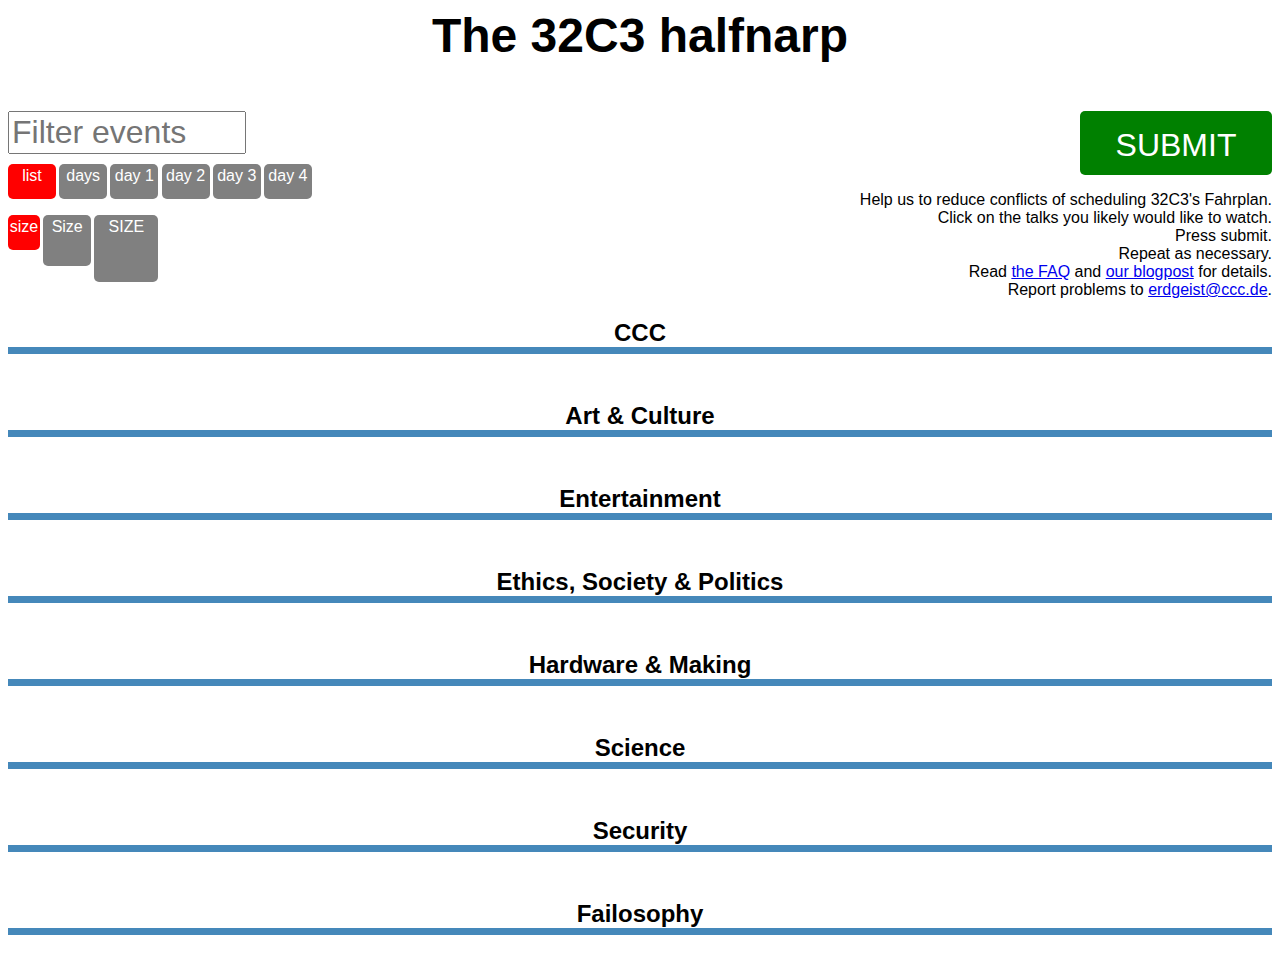
==== commit f61ef824: "Remove lang switch, add PAUSE string" ====
--- a/frontend/index.html
+++ b/frontend/index.html
@@ -37,7 +37,7 @@
 <div class="views vday3" title="Display all events on Day 3 (Hotkey: 3)">day 3</div>
 <div class="views vday4" title="Display all events on Day 4 (Hotkey: 4)">day 4</div>
 
-<div class="views vlang" title="Color event by language (Hotkey: I)">lang</div>
+<!--div class="views vlang" title="Color event by language (Hotkey: I)">lang</div-->
 
 <div class="allboxes">
 <div class="vsmallboxes boxer">size</div><div class="vmediumboxes boxer">Size</div><div class="vlargeboxes boxer">SIZE</div>
@@ -50,8 +50,8 @@
 <div class="day_3 room-label room1 ">Saal 1</div><div class="day_3 room-label room2 ">Saal 2</div><div class="day_3 room-label roomg ">Saal G</div><div class="day_3 room-label room6 ">Saal 6</div>
 <div class="day_4 room-label room1 ">Saal 1</div><div class="day_4 room-label room2 ">Saal 2</div><div class="day_4 room-label roomg ">Saal G</div><div class="day_4 room-label room6 ">Saal 6</div>
 
-<div class=" time_1500 duration_3600 guide pause "></div>
-<div class=" time_1930 duration_3600 guide pause "></div>
+<div class=" time_1500 duration_3600 guide pause ">P A U S E</div>
+<div class=" time_1930 duration_3600 guide pause ">P A U S E</div>
 <div class=" time_2030 duration_inf guide ende room1 day_4 "></div>
 
 <div class="wholeday room1 day_1 guide"></div>
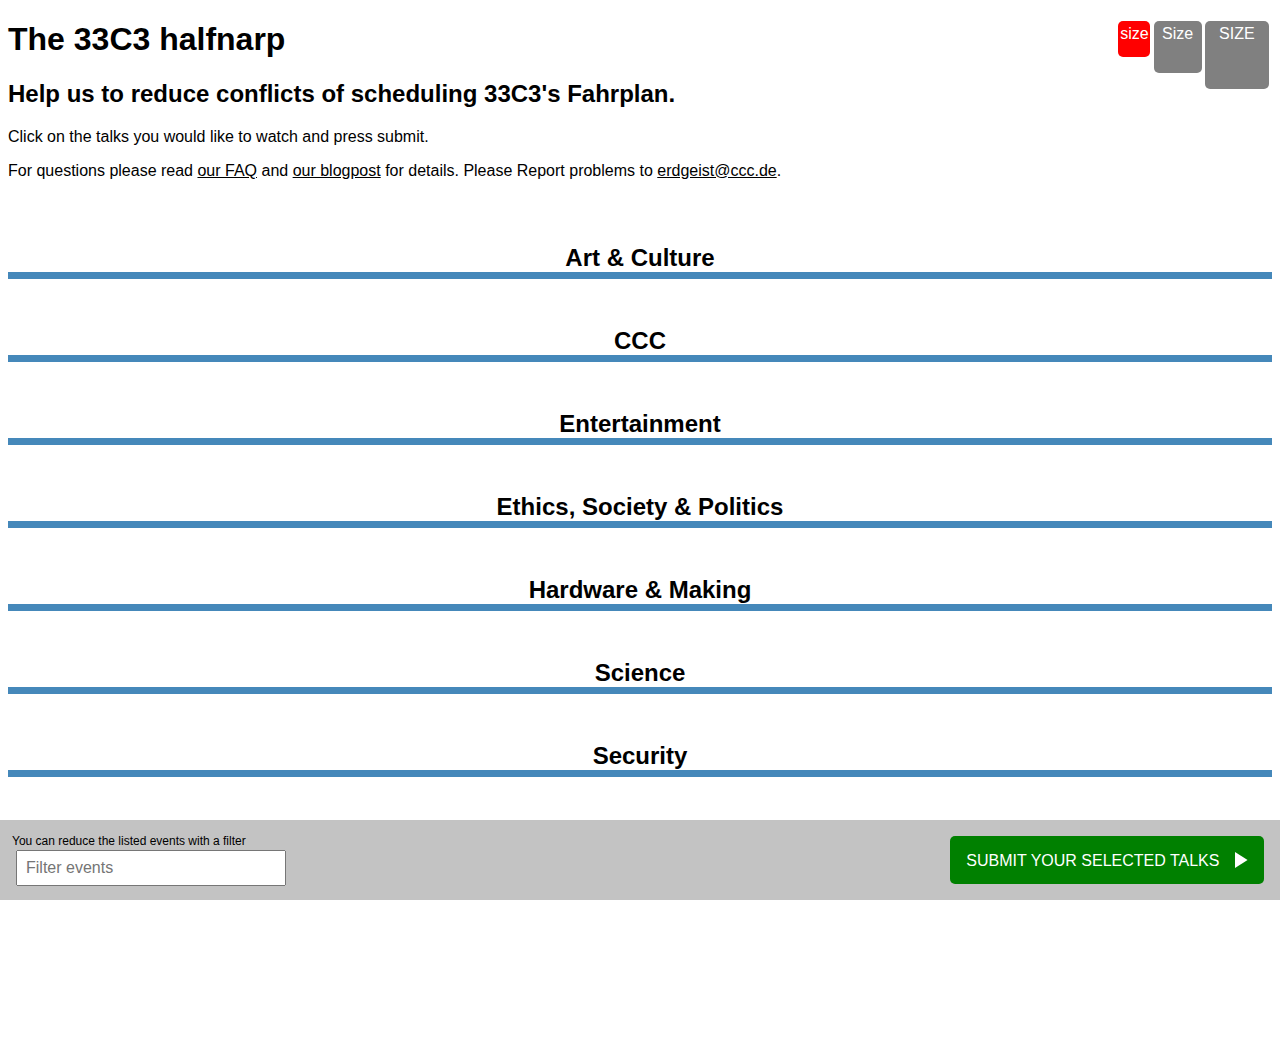
==== commit b21bac67: "fixed the chrome mobile layout bug" ====
--- a/frontend/index.html
+++ b/frontend/index.html
@@ -12,6 +12,23 @@
   </script>
 </head>
 <body class="size-small in-list halfnarp">
+    <header class="header">
+<!--
+        <div class="views vlist" title="Display all events sorted by track (Hotkey: L)">list</div>
+        <div class="views vdays" title="Display all events in a 4-day-view (Hotkey: 0)">days</div>
+        <div class="views vday1" title="Display all events on Day 1 (Hotkey: 1)">day 1</div>
+        <div class="views vday2" title="Display all events on Day 2 (Hotkey: 2)">day 2</div>
+        <div class="views vday3" title="Display all events on Day 3 (Hotkey: 3)">day 3</div>
+        <div class="views vday4" title="Display all events on Day 4 (Hotkey: 4)">day 4</div>
+-->
+        <div class="header__right">
+            <div class="allboxes">
+                <div class="vsmallboxes boxer">size</div><div class="vmediumboxes boxer">Size</div><div class="vlargeboxes boxer">SIZE</div>
+                <a class="export-url-a" download="33C3.ics" type="text/calendar" href="#"><div class="export-url hidden">33C3.ics</div></a>
+            </div>
+        </div>
+    </header>
+
 <div style="display:none">
   <div id="template">
     <div class="title"></div>
@@ -20,51 +37,54 @@
   </div>
 </div>
 
-<div class="headline">The 32C3 halfnarp</div>
-<div class="header">
-<div class="rightbox">
-<div title="store your choices locally and – if possible – send them to the server" class="submit">submit</div>
-<div class="info hidden"><span></span></div>
-<div class="explainer"><span><ul><li>Help us to reduce conflicts of scheduling 32C3's Fahrplan.</li><li>Click on the talks you likely would like to watch.</li><li>Press submit.</li><li>Repeat as necessary.</li><li>Read <a href="faq.html">the FAQ</a> and <a href="http://events.ccc.de/2014/11/25/lets-do-the-halfnarp/">our blogpost</a> for details.</li><li>Report problems to <a href="mailto:erdgeist@ccc.de">erdgeist@ccc.de</a>.</ul></span></div>
+    <div class="header">
+        <div class="intro">
+            <h1>The 33C3 halfnarp</h1>
+
+            <h2>Help us to reduce conflicts of scheduling 33C3's Fahrplan.</h2>
+            <p>Click on the talks you would like to watch and press submit.</p>
+            <p>For questions please read <a href="faq.html">our FAQ</a> and <a href="http://events.ccc.de/2014/11/25/lets-do-the-halfnarp/">our blogpost</a> for details. Please Report problems to <a href="mailto:erdgeist@ccc.de">erdgeist@ccc.de</a>.</p>
+            </div>
+        </div>
+    </div>
 </div>
-<div class="leftbox">
-<input id="filter" type="text" placeholder="Filter events"/>
-<div class="view-choser">
-<div class="views vlist" title="Display all events sorted by track (Hotkey: L)">list</div>
-<div class="views vdays" title="Display all events in a 4-day-view (Hotkey: 0)">days</div>
-<div class="views vday1" title="Display all events on Day 1 (Hotkey: 1)">day 1</div>
-<div class="views vday2" title="Display all events on Day 2 (Hotkey: 2)">day 2</div>
-<div class="views vday3" title="Display all events on Day 3 (Hotkey: 3)">day 3</div>
-<div class="views vday4" title="Display all events on Day 4 (Hotkey: 4)">day 4</div>
-
 <!--div class="views vlang" title="Color event by language (Hotkey: I)">lang</div-->
 
-<div class="allboxes">
-<div class="vsmallboxes boxer">size</div><div class="vmediumboxes boxer">Size</div><div class="vlargeboxes boxer">SIZE</div>
-<a class="export-url-a" download="32C3.ics" type="text/calendar" href="#"><div class="export-url hidden">32C3.ics</div></a>
+<div style="clear:both"></div>
+
+<div class="pepo-halfnarp-wrapper">
+  <div class="day_1 room-label room1">Saal 1</div><div class="day_1 room-label room2">Saal 2</div><div class="day_1 room-label roomg">Saal G</div><div class="day_1 room-label room6">Saal 6</div>
+  <div class="day_2 room-label room1">Saal 1</div><div class="day_2 room-label room2">Saal 2</div><div class="day_2 room-label roomg">Saal G</div><div class="day_2 room-label room6">Saal 6</div>
+  <div class="day_3 room-label room1">Saal 1</div><div class="day_3 room-label room2">Saal 2</div><div class="day_3 room-label roomg">Saal G</div><div class="day_3 room-label room6">Saal 6</div>
+  <div class="day_4 room-label room1">Saal 1</div><div class="day_4 room-label room2">Saal 2</div><div class="day_4 room-label roomg">Saal G</div><div class="day_4 room-label room6">Saal 6</div>
+
+  <div class=" time_1500 duration_3600 guide pause ">P A U S E</div>
+  <div class=" time_1930 duration_3600 guide pause ">P A U S E</div>
+  <div class=" time_2030 duration_inf guide ende room1 day_4 "></div>
+
+  <div class="wholeday room1 day_1 guide"></div>
+  <div class="wholeday room1 day_3 guide"></div>
+
+  <div class="track" id="315"><h2>Art &amp; Culture</h2><div id="qrcode" class="hidden"></div></div>
+  <div class="track" id="319"><h2>CCC</h2></div>
+  <div class="track" id="320"><h2>Entertainment</h2></div>
+  <div class="track" id="316"><h2>Ethics, Society &amp; Politics</h2></div>
+  <div class="track" id="317"><h2>Hardware &amp; Making</h2></div>
+  <div class="track" id="314"><h2>Science</h2></div>
+  <div class="track" id="318"><h2>Security</div>
+  <div class="track" id="323"><h2>Space</div>
+
+<footer class="footer">
+    <div class="footer__filter-side">
+        <label>You can reduce the listed events with a filter</label>
+        <input id="filter" type="text" placeholder="Filter events"/>
+    </div>
+<div title="store your choices locally and – if possible – send them to the server" class="submit">Submit your selected talks
+<svg xmlns="http://www.w3.org/2000/svg" viewBox="0 0 22 28" enable-background="new 0 0 22 28"><style type="text/css">.st0{fill:none;}</style><path class="st0" d="M-854-2242h1400v3600h-1400v-3600z"/><path d="M0 0v28l22-14-22-14z"/><path class="st0" d="M-16-10h48v48h-48v-48z"/></svg>
 </div>
+    <div class="info hidden"><span></span></div>
+</footer>
 </div>
-</div>
-<div class="day_1 room-label room1">Saal 1</div><div class="day_1 room-label room2">Saal 2</div><div class="day_1 room-label roomg">Saal G</div><div class="day_1 room-label room6">Saal 6</div>
-<div class="day_2 room-label room1 ">Saal 1</div><div class="day_2 room-label room2 ">Saal 2</div><div class="day_2 room-label roomg ">Saal G</div><div class="day_2 room-label room6 ">Saal 6</div>
-<div class="day_3 room-label room1 ">Saal 1</div><div class="day_3 room-label room2 ">Saal 2</div><div class="day_3 room-label roomg ">Saal G</div><div class="day_3 room-label room6 ">Saal 6</div>
-<div class="day_4 room-label room1 ">Saal 1</div><div class="day_4 room-label room2 ">Saal 2</div><div class="day_4 room-label roomg ">Saal G</div><div class="day_4 room-label room6 ">Saal 6</div>
-
-<div class=" time_1500 duration_3600 guide pause ">P A U S E</div>
-<div class=" time_1930 duration_3600 guide pause ">P A U S E</div>
-<div class=" time_2030 duration_inf guide ende room1 day_4 "></div>
-
-<div class="wholeday room1 day_1 guide"></div>
-<div class="wholeday room1 day_3 guide"></div>
-
-<div class="track" id="300"><h2>CCC</h2><div id="qrcode" class="hidden"></div></div>
-<div class="track" id="291"><h2>Art &amp; Culture</h2></div>
-<div class="track" id="301"><h2>Entertainment</h2></div>
-<div class="track" id="294"><h2>Ethics, Society &amp; Politics</h2></div>
-<div class="track" id="295"><h2>Hardware &amp; Making</h2></div>
-<div class="track" id="297"><h2>Science</h2></div>
-<div class="track" id="298"><h2>Security</div>
-<div class="track" id="299"><h2>Failosophy</h2></div>
 
 </body>
 </html>
--- a/frontend/style.css
+++ b/frontend/style.css
@@ -1,5 +1,14 @@
 body {
     font-family: "HelveticaNeueLight", "HelveticaNeue-Light", "Helvetica Neue Light", "HelveticaNeue", "Helvetica Neue", 'TeXGyreHerosRegular', "Helvetica", "Tahoma", "Geneva", "Arial", sans-serif; font-weight:300; font-stretch:normal;
+    padding-bottom: 10rem;
+}
+
+body:after {
+    content: ".";
+    clear: both;
+    display: block;
+    visibility: hidden;
+    height: 0px;
 }
 
 .header {
@@ -24,41 +33,50 @@
 }
 
 .submit {
-    font-size: 2em;
+    font-size: 1em;
     text-align: center;
     text-transform: uppercase;
-
-    width: 6em;
     height: 1em;
     background: green; color: white;
 
-    padding: 0.5em 0 0.5em 0;
+    padding: 1em;
     border-radius: 5px;
     float: right;
     cursor: pointer;
+    margin: 1rem;
+}
+
+.submit svg{
+    fill :#fff;
+    float: right;
+    height: 1em;
+    margin-left: 1em;
 }
 
 .info {
-    font-size: 2em;
+    font-size: 1em;
     text-align: center;
 
     height: 1em;
     background: lightblue;
 
-    margin-right: 0.2em;
+    margin: 1rem 0.5rem 1rem;
     border-radius: 5px;
-    padding: 0.5em;
+    padding: 1em;
     float: right;
 }
 
 .submit:hover {
-    background: GreenYellow;
+    background: #000;
+    transition: background 0.5s;
 }
 
 #filter {
-    font-size: 2em;
-    width: 50%;
-    margin: 0 1em .3em 0;
+    font-size: 1em;
+    line-height: 1em;
+    height: 1em;
+    padding: 1em;
+    margin: 1em;
 }
 
 .clear {
@@ -66,8 +84,10 @@
 }
 
 .explainer {
-    margin-top: 5em;
-    text-align: right;
+    margin: 0 auto;
+    width: 50%;
+    max-width: 80em;
+    text-align: center;
 }
 
 .explainer ul {
@@ -87,7 +107,6 @@
     color: white;
     text-align: center;
     margin-right: 0.2em;
-    margin-top: 1em;
     padding: 0.2em 0 0 0;
     cursor: pointer;
     border-radius: 5px;
@@ -108,7 +127,7 @@
 }
 
 .views {
-    float: left;
+    display: inline-block;
     background: grey;
     margin-right: 0.2em;
     padding: 0.2em 0 0 0;
@@ -134,6 +153,12 @@
     clear: both;
 }
 
+.version {
+    position: absolute;
+    top: 4px;
+    right: 4px;
+}
+
 /* Our main event box */
 .event {
     overflow: hidden;
@@ -171,6 +196,26 @@
 
 .event.selected {
     background: red !important;
+}
+
+.selected.friend {
+    background-image:
+        repeating-linear-gradient(
+          45deg,
+          purple,
+          purple 20px,
+          red 20px,
+          red 40px /* determines size */
+        ) !important;
+        color: white;
+}
+.selected:hover,
+.friend:hover {
+     background: pink !important;
+}
+.friend {
+    background: purple;
+    color: white;
 }
 
 /* Events in calendar view are very narrow */
@@ -228,6 +273,21 @@
     z-position: -3;
 }
 
+.wholeblock {
+    position: absolute;
+    width: 25%;
+    background-color: yellow;
+    opacity: 0.4;
+    z-position: -3;
+}
+.in-calendar.onlyday1 .wholeblock,
+.in-calendar.onlyday2 .wholeblock,
+.in-calendar.onlyday3 .wholeblock,
+.in-calendar.onlyday4 .wholeblock
+{
+    width: 100%;
+}
+
 .grid.over {
     background-color: lime;
 }
@@ -256,9 +316,23 @@
 
 .ende, .pause {
     background-color: pink;
+    color: white;
+    text-align: center;
     left: 0;
     right: 0;
     z-position: -1;
+}
+
+.size-large .pause {
+    font-size: 9em;
+}
+
+.size-medium .pause {
+    font-size: 7em;
+}
+
+.size-small .pause {
+    font-size: 4em;
 }
 
 /* togglable view selectors */
@@ -294,11 +368,26 @@
    display: none !important;
 }
 
+.in-calendar.alldays  .event.workshop,
+.in-calendar.onlyday1 .event.workshop,
+.in-calendar.onlyday2 .event.workshop,
+.in-calendar.onlyday3 .event.workshop,
+.in-calendar.onlyday4 .event.workshop,
+.in-calendar.alldays  .workshop.room-label,
+.in-calendar.onlyday1 .workshop.room-label,
+.in-calendar.onlyday2 .workshop.room-label,
+.in-calendar.onlyday3 .workshop.room-label,
+.in-calendar.onlyday4 .workshop.room-label
+ {
+  visibility: hidden;
+  display: none;
+}
+
 /* Events in list that have a date set, will be marked */
-.in-list .event.day_1,
-.in-list .event.day_2,
-.in-list .event.day_3,
-.in-list .event.day_4 {
+.fullnarp.in-list .event.day_1,
+.fullnarp.in-list .event.day_2,
+.fullnarp.in-list .event.day_3,
+.fullnarp.in-list .event.day_4 {
     background-color: green;
     color: white;
 }
@@ -307,24 +396,28 @@
     font-weight: bold;
     font-size: 1.1em;
     padding: 0.2em 0.2em 0 0.2em;
+    background: none;
 }
 
 .speakers {
     font-style: italic;
-    padding: 0 0.2em 0 0.4em;
-    margin-bottom: 0.2em;
+    padding: 0.2em 0.2em 0.2em 0.4em;
+    background: none;
 }
 
 .abstract {
     padding: 0 0.2em 0.2em 0.2em;
-    border-radius: 5px;
-}
-
+    border-radius: 0 0 5px 5px;
+    background: none;
+}
+
+.title:hover,
+.abstract:hover,
+.speakers:hover,
 .event:hover .abstract,
-.event.highlighted .abstract
-.event:hover .speakers,
-.event.highlighted .speakers {
-    background: inherit;
+.speakers:hover + .abstract,
+.title:hover + .speakers + .abstract {
+    background-color: inherit;
 }
 
 .selected:hover,
@@ -337,6 +430,7 @@
 .event .absval {
     display: none;
 }
+
 .absolute .event .absval {
     visibility: visible !important;
     display: block !important;
@@ -378,6 +472,18 @@
     color: white;
 }
 
+/* Events in calendar where speakers are unavailable, will be marked */
+.in-calendar .conflict {
+    background-image:
+        repeating-linear-gradient(
+          45deg,
+          black,
+          black 20px,
+          yellow 20px,
+          yellow 40px /* determines size */
+        ) !important;
+    color: red;
+}
 
 /* FAQ */
 dt {
@@ -394,6 +500,15 @@
 .hidden {
     visibility: hidden !important;
     display: none !important;
+}
+
+#qrcode {
+    display: inline-block;
+    float: right;
+
+    margin: 0 0.8em 0.8em 0;
+    width:  14em;
+    height: 14em;
 }
 
 *[draggable=true] {
@@ -600,53 +715,65 @@
 .size-large .grid           { height: 50px; font-size: 1em; }
 .size-large .duration_900   { height:  45px  !important; }
 .size-large .duration_1800  { height:  95px  !important; }
+.size-large .duration_2700  { height: 145px  !important; }
 .size-large .duration_3600  { height: 195px  !important; }
 .size-large .duration_5400  { height: 295px  !important; }
 .size-large .duration_7200  { height: 395px  !important; }
 .size-large .duration_8100  { height: 445px  !important; }
 .size-large .duration_inf   { height: 1600px !important; }
+.size-large .wholeblock     { height: 700px; }
 .size-large .wholeday       { height: 3550px; }
-.in-calendar.size-large .event { font-size: 0.8em; }
+.in-calendar.size-large.alldays .event { font-size: 0.8em; }
 
 .size-medium .grid          { height:  30px; font-size: 0.5em; }
 .size-medium .duration_900  { height:  27px  !important; }
 .size-medium .duration_1800 { height:  57px  !important; }
+.size-medium .duration_2700 { height:  87px  !important; }
 .size-medium .duration_3600 { height: 117px  !important; }
 .size-medium .duration_5400 { height: 177px  !important; }
 .size-medium .duration_7200 { height: 237px  !important; }
 .size-medium .duration_8100 { height: 267px  !important; }
 .size-medium .duration_inf  { height: 960px !important; }
+.size-medium .wholeblock    { height: 420px; }
 .size-medium .wholeday      { height: 2150px; }
-.in-calendar.size-medium .event { font-size: 0.6em; }
+.in-calendar.size-medium.alldays .event { font-size: 0.6em; }
+.in-calendar.size-medium         .event { font-size: 0.9em; }
 
 .size-small .grid           { height:  20px; font-size: 0.3em; }
 .size-small .duration_900   { height:  18px  !important; }
 .size-small .duration_1800  { height:  38px  !important; }
+.size-small .duration_2700  { height:  58px  !important; }
 .size-small .duration_3600  { height:  78px  !important; }
 .size-small .duration_5400  { height: 118px  !important; }
 .size-small .duration_7200  { height: 158px  !important; }
 .size-small .duration_8100  { height: 178px  !important; }
 .size-small .duration_inf   { height: 640px !important; }
+.size-small .wholeblock     { height: 280px; }
 .size-small .wholeday       { height: 1450px; }
-.in-calendar.size-small .event { font-size: 0.4em; }
+.in-calendar.size-small.alldays .event { font-size: 0.4em; }
+.in-calendar.size-small         .event { font-size: 0.8em; }
 
 /* Size boxes according to view preferences */
 .size-small.in-list  .event { width: 10em; }
 .size-medium.in-list .event { width: 17em; }
 .size-large.in-list  .event { width: 20em; }
 
+.size-small.in-list  #qrcode { margin-bottom: 0px; }
+.size-medium.in-list #qrcode { margin-bottom: 62px; }
+.size-large.in-list  #qrcode { margin-bottom: 124px; }
+
 .halfnarp.size-small.in-list  .event { height: 10em !important; }
 .halfnarp.size-medium.in-list .event { height: 17em !important; }
 .halfnarp.size-large.in-list  .event { height: 20em !important; }
 
-.track_300 { border: 2px solid black;   } /* CCC */
-.track_301 { border: 2px solid green;   } /* Entertainment */
-.track_294 { border: 2px solid magenta; } /* ESP */
-.track_298 { border: 2px solid red;     } /* Security */
-.track_291 { border: 2px solid orange;  } /* A&C */
-.track_297 { border: 2px solid lime;    } /* Science */
-.track_295 { border: 2px solid cyan;    } /* Hardware */
-.track_299 { border: 2px solid yellow;  } /* Failosophy */
+.track_319 { border: 2px solid #45b964; } /* CCC */
+.track_320 { border: 2px solid #45b964; } /* Entertainment */
+.track_316 { border: 2px solid #b550bd; } /* ESP */
+.track_318 { border: 2px solid #5057af; } /* Security */
+.track_315 { border: 2px solid #b99745; } /* A&C */
+.track_314 { border: 2px solid #45b9b3; } /* Science */
+.track_317 { border: 2px solid #a8563f; } /* Hardware */
+.track_323 { border: 2px solid #c0ba59; } /* Space */
 
 .in-calendar .room1 { left:  5.00%; }
 .in-calendar .room2 { left: 28.75%; }
@@ -669,3 +796,53 @@
 .in-calendar.alldays .day_4.room2 { left: 81.47058823529406%; }
 .in-calendar.alldays .day_4.roomg { left: 87.64705882352935%; }
 .in-calendar.alldays .day_4.room6 { left: 93.82352941176464%; }
+
+.footer{
+    position: fixed;
+    background-color: #c3c3c3;
+    width: 100%;
+    bottom: 0;
+    left:0;
+    right: 0;
+}
+
+.header{
+    width: 100%;
+    display: block;
+}
+
+.header__right{
+    float: right;
+}
+
+label{
+    display: block;
+    line-height: 1.5em;
+    padding: 1em;
+    padding-bottom: 0;
+    font-size: 0.75em;
+}
+
+#filter{
+    padding:0;
+    margin: 0;
+    margin-left: 1em;
+    padding: 0.5em;
+    min-width: 250px;
+}
+
+.footer__filter-side{
+    width: 50%;
+    float: left;
+}
+
+a{
+    color: #000;
+}
+
+.in-calendar .pepo-halfnarp-wrapper{
+  position: relative;
+  margin-top:-300px;
+  margin-bottom:-300px;
+  min-height: 100vh;
+}
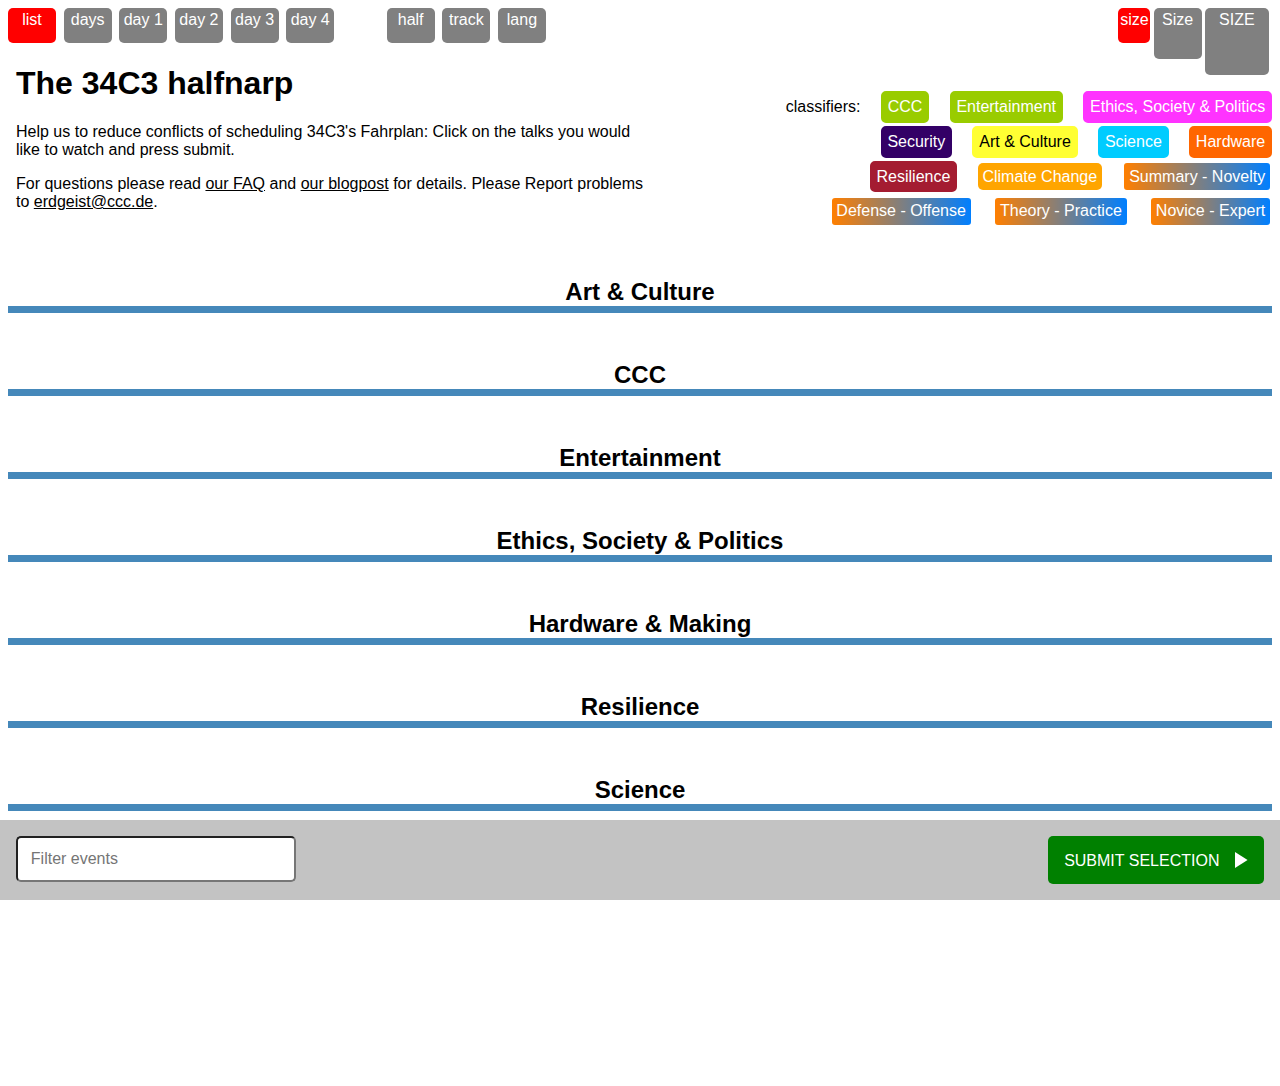
==== commit d3942670: "New frontend features for 34C3" ====
--- a/frontend/index.html
+++ b/frontend/index.html
@@ -3,28 +3,28 @@
 <head>
   <meta charset="utf-8">
   <title>halfnarp web scheduling helper app</title>
-  <link rel="stylesheet" href="style.css">
+  <link rel="stylesheet" href="style_34C3.css">
   <script src="jquery-1.11.1.min.js"></script>
   <script src="jquery.qrcode.min.js"></script>
-  <script src="halfnarp.js"></script>
+  <script src="halfnarp_34C3.js"></script>
   <script>
   $( document ).ready(function() { do_the_halfnarp(); });
   </script>
 </head>
 <body class="size-small in-list halfnarp">
     <header class="header">
-<!--
         <div class="views vlist" title="Display all events sorted by track (Hotkey: L)">list</div>
         <div class="views vdays" title="Display all events in a 4-day-view (Hotkey: 0)">days</div>
         <div class="views vday1" title="Display all events on Day 1 (Hotkey: 1)">day 1</div>
         <div class="views vday2" title="Display all events on Day 2 (Hotkey: 2)">day 2</div>
         <div class="views vday3" title="Display all events on Day 3 (Hotkey: 3)">day 3</div>
         <div class="views vday4" title="Display all events on Day 4 (Hotkey: 4)">day 4</div>
--->
+        <div class="views vcorr" title="Enter correlation view (Hotkey: C)">half</div>
+        <div class="views vtrack" title="Color event by track (Hotkey: T)">track</div>
+        <div class="views vlang" title="Color event by language (Hotkey: I)">lang</div>
         <div class="header__right">
             <div class="allboxes">
                 <div class="vsmallboxes boxer">size</div><div class="vmediumboxes boxer">Size</div><div class="vlargeboxes boxer">SIZE</div>
-                <a class="export-url-a" download="33C3.ics" type="text/calendar" href="#"><div class="export-url hidden">33C3.ics</div></a>
             </div>
         </div>
     </header>
@@ -37,54 +37,62 @@
   </div>
 </div>
 
-    <div class="header">
-        <div class="intro">
-            <h1>The 33C3 halfnarp</h1>
-
-            <h2>Help us to reduce conflicts of scheduling 33C3's Fahrplan.</h2>
-            <p>Click on the talks you would like to watch and press submit.</p>
-            <p>For questions please read <a href="faq.html">our FAQ</a> and <a href="http://events.ccc.de/2014/11/25/lets-do-the-halfnarp/">our blogpost</a> for details. Please Report problems to <a href="mailto:erdgeist@ccc.de">erdgeist@ccc.de</a>.</p>
-            </div>
-        </div>
+    <div class="intro">
+        <h1>The 34C3 halfnarp</h1>
+        <p>Help us to reduce conflicts of scheduling 34C3's Fahrplan: Click on the talks you would like to watch and press submit.</p>
+        <p>For questions please read <a href="faq.html">our FAQ</a> and <a href="http://events.ccc.de/2014/11/25/lets-do-the-halfnarp/">our blogpost</a> for details. Please Report problems to <a href="mailto:erdgeist@ccc.de">erdgeist@ccc.de</a>.</p>
+        <p class="corr-hint">Select an event below to display halfnarp correlations, the darker the stronger.</p>
     </div>
+<div class="all-tracks track-list">
+  <strong>classifiers:</strong>
+  <div class="legend track_336">CCC</div>
+  <div class="vclass legend track_335" classifier="Entertainment">Entertainment</div>
+  <div class="vclass legend track_328" classifier="Ethics, Politics + Society">Ethics, Society &amp; Politics</div>
+  <div class="vclass legend track_331" classifier="Security">Security</div>
+  <div class="vclass legend track_329" classifier="Art + Culture">Art &amp; Culture</div>
+  <div class="vclass legend track_333" classifier="Science">Science</div>
+  <div class="vclass legend track_330" classifier="Hardware">Hardware</div>
+  <div class="vclass legend track_332" classifier="Resilience">Resilience</div>
+  <div class="vclass" classifier="Climate Change">Climate Change</div>
+  <div class="vclass two_poles" classifier="Novelty">Summary - Novelty</div>
+  <div class="vclass two_poles" classifier="Defense - Offense">Defense - Offense</div>
+  <div class="vclass two_poles" classifier="Theory - Practice">Theory - Practice</div>
+  <div class="vclass two_poles" classifier="Prior Knowledge">Novice - Expert</div>
 </div>
-<!--div class="views vlang" title="Color event by language (Hotkey: I)">lang</div-->
-
 <div style="clear:both"></div>
 
-<div class="pepo-halfnarp-wrapper">
-  <div class="day_1 room-label room1">Saal 1</div><div class="day_1 room-label room2">Saal 2</div><div class="day_1 room-label roomg">Saal G</div><div class="day_1 room-label room6">Saal 6</div>
-  <div class="day_2 room-label room1">Saal 1</div><div class="day_2 room-label room2">Saal 2</div><div class="day_2 room-label roomg">Saal G</div><div class="day_2 room-label room6">Saal 6</div>
-  <div class="day_3 room-label room1">Saal 1</div><div class="day_3 room-label room2">Saal 2</div><div class="day_3 room-label roomg">Saal G</div><div class="day_3 room-label room6">Saal 6</div>
-  <div class="day_4 room-label room1">Saal 1</div><div class="day_4 room-label room2">Saal 2</div><div class="day_4 room-label roomg">Saal G</div><div class="day_4 room-label room6">Saal 6</div>
+  <div class="day_1 room-label room1">Saal A</div><div class="day_1 room-label room2">Saal B</div><div class="day_1 room-label roomg">Saal C</div><div class="day_1 room-label room6">Saal D</div>
+  <div class="day_2 room-label room1">Saal A</div><div class="day_2 room-label room2">Saal B</div><div class="day_2 room-label roomg">Saal C</div><div class="day_2 room-label room6">Saal D</div>
+  <div class="day_3 room-label room1">Saal A</div><div class="day_3 room-label room2">Saal B</div><div class="day_3 room-label roomg">Saal C</div><div class="day_3 room-label room6">Saal D</div>
+  <div class="day_4 room-label room1">Saal A</div><div class="day_4 room-label room2">Saal B</div><div class="day_4 room-label roomg">Saal C</div><div class="day_4 room-label room6">Saal D</div>
 
-  <div class=" time_1500 duration_3600 guide pause ">P A U S E</div>
-  <div class=" time_1930 duration_3600 guide pause ">P A U S E</div>
-  <div class=" time_2030 duration_inf guide ende room1 day_4 "></div>
+  <div class=" time_1730 duration_3600 guide pause ">P A U S E</div>
 
-  <div class="wholeday room1 day_1 guide"></div>
-  <div class="wholeday room1 day_3 guide"></div>
+  <div class="wholeday room1 day_1 guide uneven">Day 1</div>
+  <div class="wholeday room1 day_2 guide">Day 2</div>
+  <div class="wholeday room1 day_3 guide uneven">Day 3</div>
+  <div class="wholeday room1 day_4 guide">Day 4</div>
 
-  <div class="track" id="315"><h2>Art &amp; Culture</h2><div id="qrcode" class="hidden"></div></div>
-  <div class="track" id="319"><h2>CCC</h2></div>
-  <div class="track" id="320"><h2>Entertainment</h2></div>
-  <div class="track" id="316"><h2>Ethics, Society &amp; Politics</h2></div>
-  <div class="track" id="317"><h2>Hardware &amp; Making</h2></div>
-  <div class="track" id="314"><h2>Science</h2></div>
-  <div class="track" id="318"><h2>Security</div>
-  <div class="track" id="323"><h2>Space</div>
+  <div class="track" id="329"><h2>Art &amp; Culture</h2><div id="qrcode" class="hidden"></div></div>
+  <div class="track" id="336"><h2>CCC</h2></div>
+  <div class="track" id="335"><h2>Entertainment</h2></div>
+  <div class="track" id="328"><h2>Ethics, Society &amp; Politics</h2></div>
+  <div class="track" id="330"><h2>Hardware &amp; Making</h2></div>
+  <div class="track" id="332"><h2>Resilience</div>
+  <div class="track" id="333"><h2>Science</h2></div>
+  <div class="track" id="331"><h2>Security</div>
 
 <footer class="footer">
     <div class="footer__filter-side">
-        <label>You can reduce the listed events with a filter</label>
+        <!--label>You can reduce the listed events with a filter</label-->
         <input id="filter" type="text" placeholder="Filter events"/>
     </div>
-<div title="store your choices locally and – if possible – send them to the server" class="submit">Submit your selected talks
+<div title="store your choices locally and – if possible – send them to the server" class="submit">Submit selection
 <svg xmlns="http://www.w3.org/2000/svg" viewBox="0 0 22 28" enable-background="new 0 0 22 28"><style type="text/css">.st0{fill:none;}</style><path class="st0" d="M-854-2242h1400v3600h-1400v-3600z"/><path d="M0 0v28l22-14-22-14z"/><path class="st0" d="M-16-10h48v48h-48v-48z"/></svg>
 </div>
-    <div class="info hidden"><span></span></div>
+    <div class="info hidden"></div>
+    <a class="export-url-a" download="34C3.ics" type="text/calendar" href="#"><div class="export-url hidden">34C3.ics</div></a>
 </footer>
-</div>
 
 </body>
 </html>
--- a/frontend/style_34C3.css
+++ b/frontend/style_34C3.css
@@ -0,0 +1,1029 @@
+body {
+    font-family: "HelveticaNeueLight", "HelveticaNeue-Light", "Helvetica Neue Light", "HelveticaNeue", "Helvetica Neue", 'TeXGyreHerosRegular', "Helvetica", "Tahoma", "Geneva", "Arial", sans-serif; font-weight:300; font-stretch:normal;
+    padding-bottom: 10rem;
+}
+
+body:after {
+    content: ".";
+    clear: both;
+    display: block;
+    visibility: hidden;
+    height: 0px;
+}
+
+div, p, a, li, td { -webkit-text-size-adjust:none; }
+
+body,
+header {
+    min-width: 640px;
+}
+
+.intro {
+    float: left;
+    font-size: 1em;
+    max-width: 50%;
+    width: auto;
+    padding-left: 0.5em;
+}
+
+.track-list {
+    padding-top: 1em;
+    float: right;
+    max-width: 40%;
+    width: auto;
+    text-align: right;
+    max-height: 300px;
+    overflow: hidden;
+}
+
+@media (max-width: 800px) {
+header,
+.footer,
+.track-list {
+    font-size: 0.8em;
+}
+}
+
+.headline {
+    font-size: 3em;
+    font-weight: bold;
+    text-align: center;
+    margin-bottom: 1em;
+}
+
+.rightbox {
+    float: right;
+    max-width: 50%;
+}
+
+.leftbox {
+    float: left;
+    max-width: 100%;
+}
+
+.submit {
+    font-size: 1em;
+    text-align: center;
+    text-transform: uppercase;
+    height: 1em;
+    background: green; color: white;
+
+    padding: 1em;
+    border-radius: 5px;
+    float: right;
+    cursor: pointer;
+    margin: 1rem;
+}
+
+.submit svg{
+    fill :#fff;
+    float: right;
+    height: 1em;
+    margin-left: 1em;
+}
+
+.export-url,
+.info {
+    font-size: 1em;
+    font-weight: bold;
+    text-align: center;
+    vertical-align: middle;
+
+    height: 1em;
+    background: lightblue;
+
+    margin: 1rem 0.5rem 1rem;
+    border-radius: 5px;
+    padding: 1em;
+    float: right;
+}
+
+.submit:hover {
+    background: #000;
+    transition: background 0.5s;
+}
+
+#filter {
+    font-size: 1em;
+    border-radius: 5px;
+    line-height: 1em;
+    height: 1em;
+    padding: 0.8em;
+    margin: 1em;
+    min-width: 250px;
+}
+
+.clear {
+    clear: both;
+}
+
+.explainer {
+    margin: 0 auto;
+    width: 50%;
+    max-width: 80em;
+    text-align: center;
+}
+
+.explainer ul {
+    list-style-type: none;
+    padding:0;
+    margin:0;
+    height: 8em;
+    overflow: hidden;
+}
+
+.boxer {
+    font-size: 1em;
+    float: left;
+    width: 2em;
+    height: 2em;
+    background: grey;
+    color: white;
+    text-align: center;
+    margin-right: 0.2em;
+    padding: 0.2em 0 0 0;
+    cursor: pointer;
+    border-radius: 5px;
+}
+
+.allboxes {
+    clear: left;
+}
+
+.vmediumboxes {
+    width: 3em;
+    height: 3em;
+}
+
+.vlargeboxes {
+    width: 4em;
+    height: 4em;
+}
+
+.views {
+    display: inline-block;
+    background: grey;
+    margin-right: 0.2em;
+    padding: 0.2em 0 0 0;
+    text-align: center;
+    color: white;
+    width: 3em;
+    height: 2em;
+    cursor: pointer;
+    border-radius: 5px;
+}
+
+.views:hover,
+.boxer:hover {
+    background: #eee;
+}
+
+.track h2 {
+    text-align: center;
+
+    border-bottom: 0.3em solid #4588ba;
+
+    margin: 2em 0 1em 0;
+    clear: both;
+}
+
+.version {
+    position: absolute;
+    top: 4px;
+    right: 4px;
+}
+.trashbin {
+    position: absolute;
+    top 4px;
+    left: 4px;
+    text-align: center;
+    border: 1px silver dotted;
+    border-radius: 0.2em;
+    background: #ddd;
+    padding: 1em;
+}
+.in-list .trashbin {
+    visibility: hidden;
+    display: none;
+}
+.trashbin.over {
+    background: red;
+}
+
+/* Our main event box */
+.event {
+    overflow: hidden;
+
+    background: #eee;
+    border-radius: 5px;
+
+    margin: 0 0.8em 0.8em 0;
+    cursor: pointer;
+}
+
+.event .speakers,
+.event .abstract {
+    font-size: 0.8em;
+}
+
+/* If tagged as in-list, display and stack them to the left */
+.in-list .event {
+    display: inline-block;
+    visibility: visible;
+    float: left;
+}
+
+.in-list .event:hover {
+    position: relative;
+    top: auto !important;
+}
+
+.event.selected {
+    background: red;
+}
+
+/* Outer glow for selected events in other display modes */
+.languages .event.selected,
+.all-tracks .event.selected,
+.correlate .event.selected {
+    -webkit-box-shadow: 0px 0px 20px 5px rgba(255,0,0,1);
+    -moz-box-shadow: 0px 0px 20px 5px rgba(255,0,0,1);
+    box-shadow: 0px 0px 20px 5px rgba(255,0,0,1);
+}
+
+.selected.friend {
+    background-image:
+        repeating-linear-gradient(
+          45deg,
+          purple,
+          purple 20px,
+          red 20px,
+          red 40px /* determines size */
+        ) !important;
+        color: white;
+}
+.friend {
+    background: purple;
+    color: white;
+}
+
+/* Events in calendar view are very narrow */
+.in-calendar .event,
+.in-calendar .room-label,
+.in-calendar .grid {
+    position: absolute;
+    width:    18.75%;
+}
+
+.in-calendar .room-label {
+    font-size: 2em;
+}
+
+.in-calendar.alldays .event,
+.in-calendar.alldays .room-label {
+    width:    5.8%;
+}
+
+.in-calendar.alldays .room-label {
+    font-size: 1em;
+}
+
+.in-calendar.alldays .grid {
+    width: 5%;
+}
+
+/* Events in calendar view are only visible if the have a date */
+.in-calendar.alldays .event.day_1, .in-calendar.onlyday1 .event.day_1,
+.in-calendar.alldays .event.day_2, .in-calendar.onlyday2 .event.day_2,
+.in-calendar.alldays .event.day_3, .in-calendar.onlyday3 .event.day_3,
+.in-calendar.alldays .event.day_4, .in-calendar.onlyday4 .event.day_4 {
+    display: block;
+    visibility: visible;
+}
+
+/* span a grid */
+.grid {
+    position: absolute;
+    text-align: center;
+    z-index: -1;
+    opacity: 0.25;
+}
+
+.grid.possible {
+    background: blue;
+}
+
+.wholeday {
+    position: absolute;
+    text-align: center;
+    padding-top: 1em;
+    font-size: 2em;
+    top: 350px;
+    width: 25%;
+    opacity: 0.1;
+    z-position: -3;
+}
+.wholeday.uneven {
+    background-color: cyan;
+}
+
+.wholeblock {
+    position: absolute;
+    width: 25%;
+    background-color: yellow;
+    opacity: 0.4;
+    z-position: -3;
+}
+.in-calendar.onlyday1 .wholeblock,
+.in-calendar.onlyday2 .wholeblock,
+.in-calendar.onlyday3 .wholeblock,
+.in-calendar.onlyday4 .wholeblock
+{
+    width: 100%;
+}
+
+.grid.over {
+    background-color: lime;
+}
+
+.room-label {
+    text-align: center;
+    font-size: 2em;
+    font-weight: bold;
+    top: 350px;
+}
+
+.views.vday4 {
+    margin-right: 3em;
+}
+
+.guide {
+    position: absolute;
+    z-index: -1;
+    font-weight: bold;
+}
+
+hr.guide {
+    left: 4%;
+    width: 95%;
+}
+
+.ende, .pause {
+    background-color: pink;
+    color: white;
+    text-align: center;
+    left: 0;
+    right: 0;
+    z-position: -1;
+}
+
+.size-large .pause {
+    font-size: 9em;
+}
+
+.size-medium .pause {
+    font-size: 7em;
+}
+
+.size-small .pause {
+    font-size: 4em;
+}
+
+/* togglable view selectors */
+.absolute             .vhalf        { background: red; }
+.correlate            .vcorr        { background: red; }
+.still-left           .vleft        { background: red; }
+.languages            .vlang        { background: red; }
+.all-tracks           .vtrack       { background: red; }
+.in-list              .vlist        { background: red; }
+.size-large           .vlargeboxes  { background: red; }
+.size-medium          .vmediumboxes { background: red; }
+.size-small           .vsmallboxes  { background: red; }
+.in-calendar.alldays  .vdays        { background: red; }
+.in-calendar.onlyday1 .vday1        { background: red; }
+.in-calendar.onlyday2 .vday2        { background: red; }
+.in-calendar.onlyday3 .vday3        { background: red; }
+.in-calendar.onlyday4 .vday4        { background: red; }
+
+/* Rule for when stuff is hidden */
+.in-list .guide,
+.in-list .grid,
+.in-list .room-label,
+.in-calendar .track h2,
+.in-calendar .event:not(.day_1):not(.day_2):not(.day_3):not(.day_4),
+.in-list.still-left .day_1,
+.in-list.still-left .day_2,
+.in-list.still-left .day_3,
+.in-list.still-left .day_4,
+.onlyday1 .day_2, .onlyday1 .day_3, .onlyday1 .day_4,
+.onlyday2 .day_1, .onlyday2 .day_3, .onlyday2 .day_4,
+.onlyday3 .day_1, .onlyday3 .day_2, .onlyday3 .day_4,
+.onlyday4 .day_1, .onlyday4 .day_2, .onlyday4 .day_3,
+.onlyday1 .wholeday, .onlyday2 .wholeday, .onlyday3 .wholeday, .onlyday4 .wholeday {
+   visibility: hidden !important;
+   display: none !important;
+}
+
+.in-calendar.alldays  .event.workshop,
+.in-calendar.onlyday1 .event.workshop,
+.in-calendar.onlyday2 .event.workshop,
+.in-calendar.onlyday3 .event.workshop,
+.in-calendar.onlyday4 .event.workshop,
+.in-calendar.alldays  .workshop.room-label,
+.in-calendar.onlyday1 .workshop.room-label,
+.in-calendar.onlyday2 .workshop.room-label,
+.in-calendar.onlyday3 .workshop.room-label,
+.in-calendar.onlyday4 .workshop.room-label
+ {
+  visibility: hidden;
+  display: none;
+}
+
+/* Events in list that have a date set, will be marked */
+.fullnarp.in-list .event.day_1,
+.fullnarp.in-list .event.day_2,
+.fullnarp.in-list .event.day_3,
+.fullnarp.in-list .event.day_4 {
+    background-color: green;
+    color: white;
+}
+
+.title {
+    font-weight: bold;
+    font-size: 1.1em;
+    padding: 0.2em 0.2em 0 0.2em;
+    background-color: initial;
+}
+
+.speakers {
+    font-style: italic;
+    padding: 0.2em 0.2em 0.2em 0.4em;
+}
+
+.abstract {
+    padding: 0 0.2em 0.2em 0.2em;
+    border-radius: 0 0 5px 5px;
+}
+
+.title:hover,
+.abstract:hover,
+.speakers:hover,
+.event:hover .speakers,
+.event:hover .abstract,
+.event:hover .title,
+.speakers:hover + .abstract,
+.title:hover + .speakers + .abstract {
+    background: initial;
+    background-color: inherit;
+}
+
+.selected:hover,
+.friend:hover {
+    background: pink !important;
+    color: black;
+}
+
+/* Halfnarp results */
+.event .absval {
+    display: none;
+}
+
+.absolute .event .absval,
+.correlate .event .absval {
+    visibility: visible !important;
+    display: block !important;
+    text-align: center;
+    font-size: 2em;
+    color: white;
+    background: transparent;
+    top: 0;
+    width: 100%;
+    font-weight: bold;
+}
+
+.languages .lang_de { background: lime !important; }
+.languages .lang_en { background: cyan !important; }
+.corr-hint { display: none; font-weight: bold; }
+.correlate .corr-hint { display: initial !important; }
+
+.has_unavailable_speaker { border-style: dashed !important; }
+
+.in-calendar .class_2000.room6, .in-calendar .class_1000.room6, .in-calendar .class_500.room6,
+.in-calendar .class_2000.roomg, .in-calendar .class_1000.roomg,
+.in-calendar .class_2000.room2 {
+    background-image:
+        repeating-linear-gradient(
+          45deg,
+          #eee,
+          #eee 20px,
+          #ddd 20px,
+          #ddd 40px /* determines size */
+        );
+}
+
+/* Events in calendar where speakers are unavailable, will be marked */
+.in-calendar .unavailable {
+    background-image:
+        repeating-linear-gradient(
+          45deg,
+          black,
+          black 20px,
+          red 20px,
+          red 40px /* determines size */
+        ) !important;
+    color: white;
+}
+
+/* Events in calendar where speakers are unavailable, will be marked */
+.in-calendar .conflict {
+    background-image:
+        repeating-linear-gradient(
+          45deg,
+          black,
+          black 20px,
+          yellow 20px,
+          yellow 40px /* determines size */
+        ) !important;
+    color: red;
+}
+
+/* FAQ */
+dt {
+    font-weight: bold;
+}
+
+dl {
+    width: 45em;
+    margin: auto;
+}
+
+/* to quickly hide elements */
+
+.hidden {
+    visibility: hidden !important;
+    display: none !important;
+}
+
+.pending {
+    -webkit-box-shadow: 0px 0px 20px 5px rgba(255,255,0,1);
+    -moz-box-shadow: 0px 0px 20px 5px rgba(255,255,0,1);
+    box-shadow: 0px 0px 20px 5px rgba(255,255,0,1);
+}
+.pending-delete {
+    opacity: 0.25;
+}
+.failed {
+    -webkit-box-shadow: 0px 0px 20px 5px rgba(255,0,0,1);
+    -moz-box-shadow: 0px 0px 20px 5px rgba(255,0,0,1);
+    box-shadow: 0px 0px 20px 5px rgba(255,0,0,1);
+}
+
+#qrcode {
+    display: inline-block;
+    float: right;
+
+    margin: 0 0.8em 0.8em 0;
+    width:  224px;
+    height: 224px;
+}
+
+*[draggable=true] {
+  cursor: move;
+}
+
+/* Boring lists */
+
+body.absolute .class_5000 { background: #000000 !important; color: white !important; }
+body.absolute .class_2000 { background: #101010 !important; color: white !important; }
+body.absolute .class_1000 { background: #404040 !important; color: white !important; }
+body.absolute .class_500  { background: #707070 !important; color: white !important; }
+body.absolute .class_200  { background: #a0a0a0 !important; }
+body.absolute .class_100  { background: #c0c0c0 !important; }
+
+body.correlate .event[corr="0"] { background: #f0f0f0 !important; color: black !important; }
+body.correlate .event[corr="1"] { background: #d0d0d0 !important; color: black !important; }
+body.correlate .event[corr="2"] { background: #b0b0b0 !important; color: black !important; }
+body.correlate .event[corr="3"] { background: #909090 !important; color: black !important; }
+body.correlate .event[corr="4"] { background: #707070 !important; color: white !important; }
+body.correlate .event[corr="5"] { background: #505050 !important; color: white !important; }
+body.correlate .event[corr="6"] { background: #303030 !important; color: white !important; }
+body.correlate .event[corr="7"] { background: #101010 !important; color: white !important; }
+body.correlate .event[corr="8"] { background: #000000 !important; color: white !important; }
+body.correlate .event[corr="9"] { background: #000000 !important; color: white !important; }
+body.correlate .event[corr="x"] { background: #0000ff !important; color: white !important; }
+
+body.classifiers .event[intensity="10"] { background: #000000 !important; color: white !important; }
+body.classifiers .event[intensity="9"]  { background: #1A1A1A !important; color: white !important; }
+body.classifiers .event[intensity="8"]  { background: #333333 !important; color: white !important; }
+body.classifiers .event[intensity="7"]  { background: #4D4D4D !important; color: white !important; }
+body.classifiers .event[intensity="6"]  { background: #666666 !important; color: white !important; }
+body.classifiers .event[intensity="5"]  { background: #808080 !important; color: black !important; }
+body.classifiers .event[intensity="4"]  { background: #999999 !important; color: black !important; }
+body.classifiers .event[intensity="3"]  { background: #B3B3B3 !important; color: black !important; }
+body.classifiers .event[intensity="2"]  { background: #CCCCCC !important; color: black !important; }
+body.classifiers .event[intensity="1"]  { background: #E6E6E6 !important; color: black !important; }
+body.classifiers .event[intensity="0"]  { background: #FFFFFF !important; color: black !important; }
+
+body.classifiers .event[intensity="+0"]  { background: #FF7F00 !important; color: white !important; }
+body.classifiers .event[intensity="+1"]  { background: #E67F1A !important; color: white !important; }
+body.classifiers .event[intensity="+2"]  { background: #CC7F33 !important; color: white !important; }
+body.classifiers .event[intensity="+3"]  { background: #B37F4D !important; color: white !important; }
+body.classifiers .event[intensity="+4"]  { background: #997F66 !important; color: white !important; }
+body.classifiers .event[intensity="+5"]  { background: #807F80 !important; color: white !important; }
+body.classifiers .event[intensity="+6"]  { background: #667F99 !important; color: white !important; }
+body.classifiers .event[intensity="+7"]  { background: #4D7FB3 !important; color: white !important; }
+body.classifiers .event[intensity="+8"]  { background: #337FCC !important; color: white !important; }
+body.classifiers .event[intensity="+9"]  { background: #1A7FE6 !important; color: white !important; }
+body.classifiers .event[intensity="+10"] { background: #007FFF !important; color: white !important; }
+
+body.classifiers .legend,
+body.classifiers .vclass
+{ background: grey !important; border-color: grey; }
+
+body.classifiers[classifier="Ethics, Politics + Society"] .vclass[classifier="Ethics, Politics + Society"],
+body.classifiers[classifier="Entertainment"]     .vclass[classifier="Entertainment"],
+body.classifiers[classifier="Art + Culture"]     .vclass[classifier="Art + Culture"],
+body.classifiers[classifier="Security"]          .vclass[classifier="Security"],
+body.classifiers[classifier="Resilience"]        .vclass[classifier="Resilience"],
+body.classifiers[classifier="Science"]           .vclass[classifier="Science"],
+body.classifiers[classifier="Hardware"]          .vclass[classifier="Hardware"],
+body.classifiers[classifier="Climate Change"]    .vclass[classifier="Climate Change"]
+{ background-color: red !important; border-color: red; }
+
+body.classifiers[classifier="Prior Knowledge"]   .vclass[classifier="Prior Knowledge"],
+body.classifiers[classifier="Defense - Offense"] .vclass[classifier="Defense - Offense"],
+body.classifiers[classifier="Theory - Practice"] .vclass[classifier="Theory - Practice"],
+body.classifiers[classifier="Novelty"]           .vclass[classifier="Novelty"]
+{
+  background: linear-gradient(left, #ff7f00, #007fff) !important;
+  background: -webkit-linear-gradient(left, #ff7f00, #007fff) !important;
+  background: -o-linear-gradient(left, #ff7f00, #007fff) !important;
+  background: -moz-linear-gradient(left, #ff7f00, #007fff) !important;
+  border: red 2px solid;
+}
+
+/* for large view */
+.size-large .time_1100 { top:  400px; }
+.size-large .time_1115 { top:  450px; }
+.size-large .time_1130 { top:  500px; }
+.size-large .time_1145 { top:  550px; }
+.size-large .time_1200 { top:  600px; }
+.size-large .time_1215 { top:  650px; }
+.size-large .time_1230 { top:  700px; }
+.size-large .time_1245 { top:  750px; }
+.size-large .time_1300 { top:  800px; }
+.size-large .time_1315 { top:  850px; }
+.size-large .time_1330 { top:  900px; }
+.size-large .time_1345 { top:  950px; }
+.size-large .time_1400 { top: 1000px; }
+.size-large .time_1415 { top: 1050px; }
+.size-large .time_1430 { top: 1100px; }
+.size-large .time_1445 { top: 1150px; }
+.size-large .time_1500 { top: 1200px; }
+.size-large .time_1515 { top: 1250px; }
+.size-large .time_1530 { top: 1300px; }
+.size-large .time_1545 { top: 1350px; }
+.size-large .time_1600 { top: 1400px; }
+.size-large .time_1615 { top: 1450px; }
+.size-large .time_1630 { top: 1500px; }
+.size-large .time_1645 { top: 1550px; }
+.size-large .time_1700 { top: 1600px; }
+.size-large .time_1715 { top: 1650px; }
+.size-large .time_1730 { top: 1700px; }
+.size-large .time_1745 { top: 1750px; }
+.size-large .time_1800 { top: 1800px; }
+.size-large .time_1815 { top: 1850px; }
+.size-large .time_1830 { top: 1900px; }
+.size-large .time_1845 { top: 1950px; }
+.size-large .time_1900 { top: 2000px; }
+.size-large .time_1915 { top: 2050px; }
+.size-large .time_1930 { top: 2100px; }
+.size-large .time_1945 { top: 2150px; }
+.size-large .time_2000 { top: 2200px; }
+.size-large .time_2015 { top: 2250px; }
+.size-large .time_2030 { top: 2300px; }
+.size-large .time_2045 { top: 2350px; }
+.size-large .time_2100 { top: 2400px; }
+.size-large .time_2115 { top: 2450px; }
+.size-large .time_2130 { top: 2500px; }
+.size-large .time_2145 { top: 2550px; }
+.size-large .time_2200 { top: 2600px; }
+.size-large .time_2215 { top: 2650px; }
+.size-large .time_2230 { top: 2700px; }
+.size-large .time_2245 { top: 2750px; }
+.size-large .time_2300 { top: 2800px; }
+.size-large .time_2315 { top: 2850px; }
+.size-large .time_2330 { top: 2900px; }
+.size-large .time_2345 { top: 2950px; }
+.size-large .time_0000 { top: 3000px; }
+.size-large .time_0015 { top: 3050px; }
+.size-large .time_0030 { top: 3100px; }
+.size-large .time_0045 { top: 3150px; }
+.size-large .time_0100 { top: 3200px; }
+.size-large .time_0115 { top: 3250px; }
+.size-large .time_0130 { top: 3300px; }
+.size-large .time_0145 { top: 3350px; }
+.size-large .time_0200 { top: 3400px; }
+
+/* for medium view */
+.size-medium .time_1100 { top:  400px; }
+.size-medium .time_1115 { top:  430px; }
+.size-medium .time_1130 { top:  460px; }
+.size-medium .time_1145 { top:  490px; }
+.size-medium .time_1200 { top:  520px; }
+.size-medium .time_1215 { top:  550px; }
+.size-medium .time_1230 { top:  580px; }
+.size-medium .time_1245 { top:  610px; }
+.size-medium .time_1300 { top:  640px; }
+.size-medium .time_1315 { top:  670px; }
+.size-medium .time_1330 { top:  700px; }
+.size-medium .time_1345 { top:  730px; }
+.size-medium .time_1400 { top:  760px; }
+.size-medium .time_1415 { top:  790px; }
+.size-medium .time_1430 { top:  820px; }
+.size-medium .time_1445 { top:  850px; }
+.size-medium .time_1500 { top:  880px; }
+.size-medium .time_1515 { top:  910px; }
+.size-medium .time_1530 { top:  940px; }
+.size-medium .time_1545 { top:  970px; }
+.size-medium .time_1600 { top: 1000px; }
+.size-medium .time_1615 { top: 1030px; }
+.size-medium .time_1630 { top: 1060px; }
+.size-medium .time_1645 { top: 1090px; }
+.size-medium .time_1700 { top: 1120px; }
+.size-medium .time_1715 { top: 1150px; }
+.size-medium .time_1730 { top: 1180px; }
+.size-medium .time_1745 { top: 1210px; }
+.size-medium .time_1800 { top: 1240px; }
+.size-medium .time_1815 { top: 1270px; }
+.size-medium .time_1830 { top: 1300px; }
+.size-medium .time_1845 { top: 1330px; }
+.size-medium .time_1900 { top: 1360px; }
+.size-medium .time_1915 { top: 1390px; }
+.size-medium .time_1930 { top: 1420px; }
+.size-medium .time_1945 { top: 1450px; }
+.size-medium .time_2000 { top: 1480px; }
+.size-medium .time_2015 { top: 1510px; }
+.size-medium .time_2030 { top: 1540px; }
+.size-medium .time_2045 { top: 1570px; }
+.size-medium .time_2100 { top: 1600px; }
+.size-medium .time_2115 { top: 1630px; }
+.size-medium .time_2130 { top: 1660px; }
+.size-medium .time_2145 { top: 1690px; }
+.size-medium .time_2200 { top: 1720px; }
+.size-medium .time_2215 { top: 1750px; }
+.size-medium .time_2230 { top: 1780px; }
+.size-medium .time_2245 { top: 1810px; }
+.size-medium .time_2300 { top: 1840px; }
+.size-medium .time_2315 { top: 1870px; }
+.size-medium .time_2330 { top: 1910px; }
+.size-medium .time_2345 { top: 1940px; }
+.size-medium .time_0000 { top: 1970px; }
+.size-medium .time_0015 { top: 2000px; }
+.size-medium .time_0030 { top: 2030px; }
+.size-medium .time_0045 { top: 2060px; }
+.size-medium .time_0100 { top: 2090px; }
+.size-medium .time_0115 { top: 2120px; }
+.size-medium .time_0130 { top: 2150px; }
+.size-medium .time_0145 { top: 2180px; }
+.size-medium .time_0200 { top: 2210px; }
+
+/* For small view */
+.size-small .time_1100 { top:  400px; }
+.size-small .time_1115 { top:  420px; }
+.size-small .time_1130 { top:  440px; }
+.size-small .time_1145 { top:  460px; }
+.size-small .time_1200 { top:  480px; }
+.size-small .time_1215 { top:  500px; }
+.size-small .time_1230 { top:  520px; }
+.size-small .time_1245 { top:  540px; }
+.size-small .time_1300 { top:  560px; }
+.size-small .time_1315 { top:  580px; }
+.size-small .time_1330 { top:  600px; }
+.size-small .time_1345 { top:  620px; }
+.size-small .time_1400 { top:  640px; }
+.size-small .time_1415 { top:  660px; }
+.size-small .time_1430 { top:  680px; }
+.size-small .time_1445 { top:  700px; }
+.size-small .time_1500 { top:  720px; }
+.size-small .time_1515 { top:  740px; }
+.size-small .time_1530 { top:  760px; }
+.size-small .time_1545 { top:  780px; }
+.size-small .time_1600 { top:  800px; }
+.size-small .time_1615 { top:  820px; }
+.size-small .time_1630 { top:  840px; }
+.size-small .time_1645 { top:  860px; }
+.size-small .time_1700 { top:  880px; }
+.size-small .time_1715 { top:  900px; }
+.size-small .time_1730 { top:  920px; }
+.size-small .time_1745 { top:  940px; }
+.size-small .time_1800 { top:  960px; }
+.size-small .time_1815 { top:  980px; }
+.size-small .time_1830 { top: 1000px; }
+.size-small .time_1845 { top: 1020px; }
+.size-small .time_1900 { top: 1040px; }
+.size-small .time_1915 { top: 1060px; }
+.size-small .time_1930 { top: 1080px; }
+.size-small .time_1945 { top: 1100px; }
+.size-small .time_2000 { top: 1120px; }
+.size-small .time_2015 { top: 1140px; }
+.size-small .time_2030 { top: 1160px; }
+.size-small .time_2045 { top: 1180px; }
+.size-small .time_2100 { top: 1200px; }
+.size-small .time_2115 { top: 1220px; }
+.size-small .time_2130 { top: 1240px; }
+.size-small .time_2145 { top: 1260px; }
+.size-small .time_2200 { top: 1280px; }
+.size-small .time_2215 { top: 1300px; }
+.size-small .time_2230 { top: 1320px; }
+.size-small .time_2245 { top: 1340px; }
+.size-small .time_2300 { top: 1360px; }
+.size-small .time_2315 { top: 1380px; }
+.size-small .time_2330 { top: 1400px; }
+.size-small .time_2345 { top: 1420px; }
+.size-small .time_0000 { top: 1440px; }
+.size-small .time_0015 { top: 1460px; }
+.size-small .time_0030 { top: 1480px; }
+.size-small .time_0045 { top: 1500px; }
+.size-small .time_0100 { top: 1520px; }
+.size-small .time_0115 { top: 1540px; }
+.size-small .time_0130 { top: 1560px; }
+.size-small .time_0145 { top: 1580px; }
+.size-small .time_0200 { top: 1600px; }
+
+.size-large .grid          { height: 50px; font-size: 1em; }
+.size-large .duration_900  { min-height:   45px; max-height:  45px; }
+.size-large .duration_1800 { min-height:   95px; max-height:  95px; }
+.size-large .duration_2700 { min-height:  145px; max-height: 145px; }
+.size-large .duration_3600 { min-height:  195px; max-height: 195px; }
+.size-large .duration_4500 { min-height:  245px; max-height: 245px; }
+.size-large .duration_5400 { min-height:  295px; max-height: 295px; }
+.size-large .duration_7200 { min-height:  395px; max-height: 395px; }
+.size-large .duration_8100 { min-height:  445px; max-height: 445px; }
+.size-large .duration_inf   { height: 1600px !important; }
+.size-large .wholeblock     { height: 700px; }
+.size-large .wholeday       { height: 3550px; }
+.in-calendar.size-large.alldays .event { font-size: 0.8em; }
+
+.size-medium .grid          { height:  30px; font-size: 0.5em; }
+.size-medium .duration_900  { min-height:  27px; max-height:  27px; }
+.size-medium .duration_1800 { min-height:  57px; max-height:  57px; }
+.size-medium .duration_2700 { min-height:  87px; max-height:  87px; }
+.size-medium .duration_3600 { min-height: 117px; max-height: 117px; }
+.size-medium .duration_4500 { min-height: 147px; max-height: 147px; }
+.size-medium .duration_5400 { min-height: 177px; max-height: 177px; }
+.size-medium .duration_7200 { min-height: 237px; max-height: 237px;}
+.size-medium .duration_8100 { min-height: 267px; max-height: 267px;}
+.size-medium .duration_inf  { height: 960px !important; }
+.size-medium .wholeblock    { height: 420px; }
+.size-medium .wholeday      { height: 2150px; }
+.in-calendar.size-medium.alldays .event { font-size: 0.6em; }
+.in-calendar.size-medium         .event { font-size: 0.9em; }
+
+.size-small .grid           { height:  20px; font-size: 0.3em; }
+.size-small .duration_900   { min-height:  18px; max-height:  18px; }
+.size-small .duration_1800  { min-height:  38px; max-height:  38px; }
+.size-small .duration_2700  { min-height:  58px; max-height:  58px; }
+.size-small .duration_3600  { min-height:  78px; max-height:  78px; }
+.size-small .duration_4500  { min-height:  98px; max-height:  98px; }
+.size-small .duration_5400  { min-height: 118px; max-height: 118px; }
+.size-small .duration_7200  { min-height: 158px; max-height: 158px; }
+.size-small .duration_8100  { min-height: 178px; max-height: 178px; }
+.size-small .duration_inf   { height: 640px !important; }
+.size-small .wholeblock     { height: 280px; }
+.size-small .wholeday       { height: 1450px; }
+.in-calendar.size-small.alldays .event { font-size: 0.4em; }
+.in-calendar.size-small         .event { font-size: 0.8em; }
+
+.size-medium .event { font-size: 1.2em; }
+.size-large .event  { font-size: 1.5em; }
+.in-list.size-small  .event { width: 10em; }
+.in-list.size-medium .event { width: 12em; }
+.in-list.size-large  .event { width: 14em; }
+
+
+.size-small.in-list  #qrcode { margin-bottom: 0px; }
+.size-medium.in-list #qrcode { margin-bottom: 62px; }
+.size-large.in-list  #qrcode { margin-bottom: 124px; }
+
+.halfnarp.size-small.in-list  .event { min-height: 10em; max-height: 10em; }
+.halfnarp.size-medium.in-list .event { min-height: 12em; max-height: 12em; }
+.halfnarp.size-large.in-list  .event { min-height: 14em; max-height: 14em; }
+
+.track_336 { border: 2px solid #99cc00; } /* CCC */
+.track_335 { border: 2px solid #99cc00; } /* Entertainment */
+.track_328 { border: 2px solid #ff33ff; } /* ESP */
+.track_331 { border: 2px solid #330066; } /* Security */
+.track_329 { border: 2px solid #ffff33; } /* A&C */
+.track_333 { border: 2px solid #00ccff; } /* Science */
+.track_330 { border: 2px solid #ff6600; } /* Hardware */
+.track_332 { border: 2px solid #a41c31; } /* Resilience */
+
+.all-tracks .track_336 { background-color: #99cc00 !important; background-image: none !important; } /* CCC */
+.all-tracks .track_335 { background-color: #99cc00 !important; background-image: none !important; } /* Entertainment */
+.all-tracks .track_328 { background-color: #ff33ff !important; background-image: none !important; } /* ESP */
+.all-tracks .track_331 { background-color: #330066 !important; background-image: none !important; color: white; } /* Security */
+.all-tracks .track_329 { background-color: #ffff33 !important; background-image: none !important; color: black; } /* A&C */
+.all-tracks .track_333 { background-color: #00ccff !important; background-image: none !important; } /* Science */
+.all-tracks .track_330 { background-color: #ff6600 !important; background-image: none !important; } /* Hardware */
+.all-tracks .track_332 { background-color: #a41c31 !important; background-image: none !important; color: white; } /* Resilience */
+
+.vclass,
+.legend,
+.two_poles {
+  display: inline-block;
+  border-radius: 5px;
+  color: white;
+  margin-left: 1em;
+  margin-bottom: 0.2em;
+  padding: 0.3em;
+}
+.vclass {
+  background: orange;
+  cursor: pointer;
+}
+.two_poles {
+  border: solid white 2px;
+  background: linear-gradient(left, #ff7f00, #007fff);
+  background: -webkit-linear-gradient(left, #ff7f00, #007fff);
+  background: -o-linear-gradient(left, #ff7f00, #007fff);
+  background: -moz-linear-gradient(left, #ff7f00, #007fff);
+}
+.vclass:hover {
+  background: grey !important;
+  border-color: grey;
+}
+
+.in-calendar .room1 { left:  5.00%; }
+.in-calendar .room2 { left: 28.75%; }
+.in-calendar .roomg { left: 52.50%; }
+.in-calendar .room6 { left: 76.25%  }
+
+.in-calendar.alldays .day_1.room1 { left:  1.17647058823529%; }
+.in-calendar.alldays .day_1.room2 { left:  7.35294117647058%; }
+.in-calendar.alldays .day_1.roomg { left: 13.52941176470587%; }
+.in-calendar.alldays .day_1.room6 { left: 19.70588235294116%; }
+.in-calendar.alldays .day_2.room1 { left: 25.88235294117645%; }
+.in-calendar.alldays .day_2.room2 { left: 32.05882352941174%; }
+.in-calendar.alldays .day_2.roomg { left: 38.23529411764703%; }
+.in-calendar.alldays .day_2.room6 { left: 44.41176470588232%; }
+.in-calendar.alldays .day_3.room1 { left: 50.58823529411761%; }
+.in-calendar.alldays .day_3.room2 { left: 56.76470588235290%; }
+.in-calendar.alldays .day_3.roomg { left: 62.94117647058819%; }
+.in-calendar.alldays .day_3.room6 { left: 69.11764705882348%; }
+.in-calendar.alldays .day_4.room1 { left: 75.29411764705877%; }
+.in-calendar.alldays .day_4.room2 { left: 81.47058823529406%; }
+.in-calendar.alldays .day_4.roomg { left: 87.64705882352935%; }
+.in-calendar.alldays .day_4.room6 { left: 93.82352941176464%; }
+
+.in-calendar .event:hover,
+.highlighted {
+    max-height: initial !important;
+    /* overflow: visible; */
+    z-index: 1;
+    background: #333;
+    color: white;
+}
+
+.in-list .event:hover,
+.highlighted {
+    overflow: visible;
+    z-index: 1;
+    background: #333;
+    color: white;
+}
+
+.footer{
+    position: fixed;
+    background-color: #c3c3c3;
+    min-width: 640px;
+    width: 100%;
+    bottom: 0;
+    left:0;
+    right: 0;
+}
+
+.header{
+    width: 100%;
+    display: block;
+}
+
+.header__right{
+    float: right;
+}
+
+label{
+    display: block;
+    line-height: 1.5em;
+    padding: 1em;
+    padding-bottom: 0;
+    font-size: 0.75em;
+}
+
+.footer__filter-side{
+    float: left;
+}
+
+a{
+    color: #000;
+}
